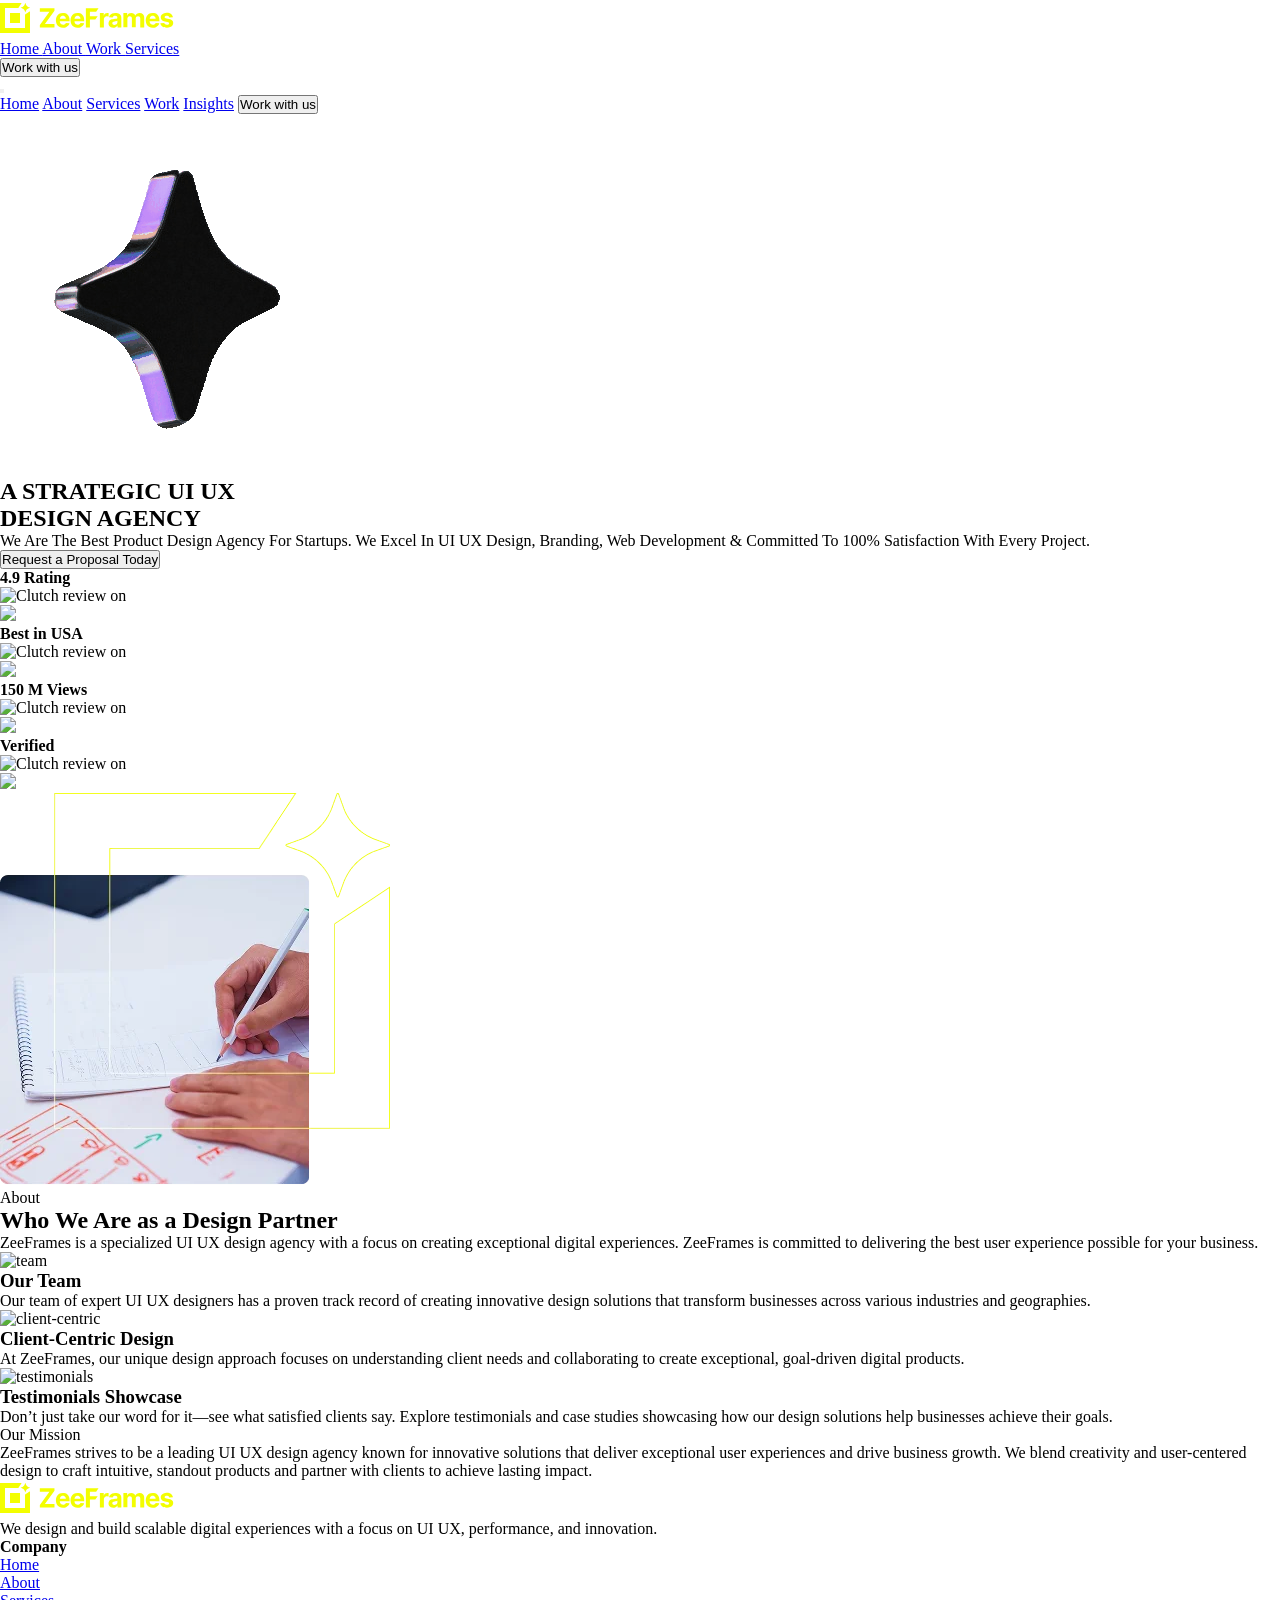
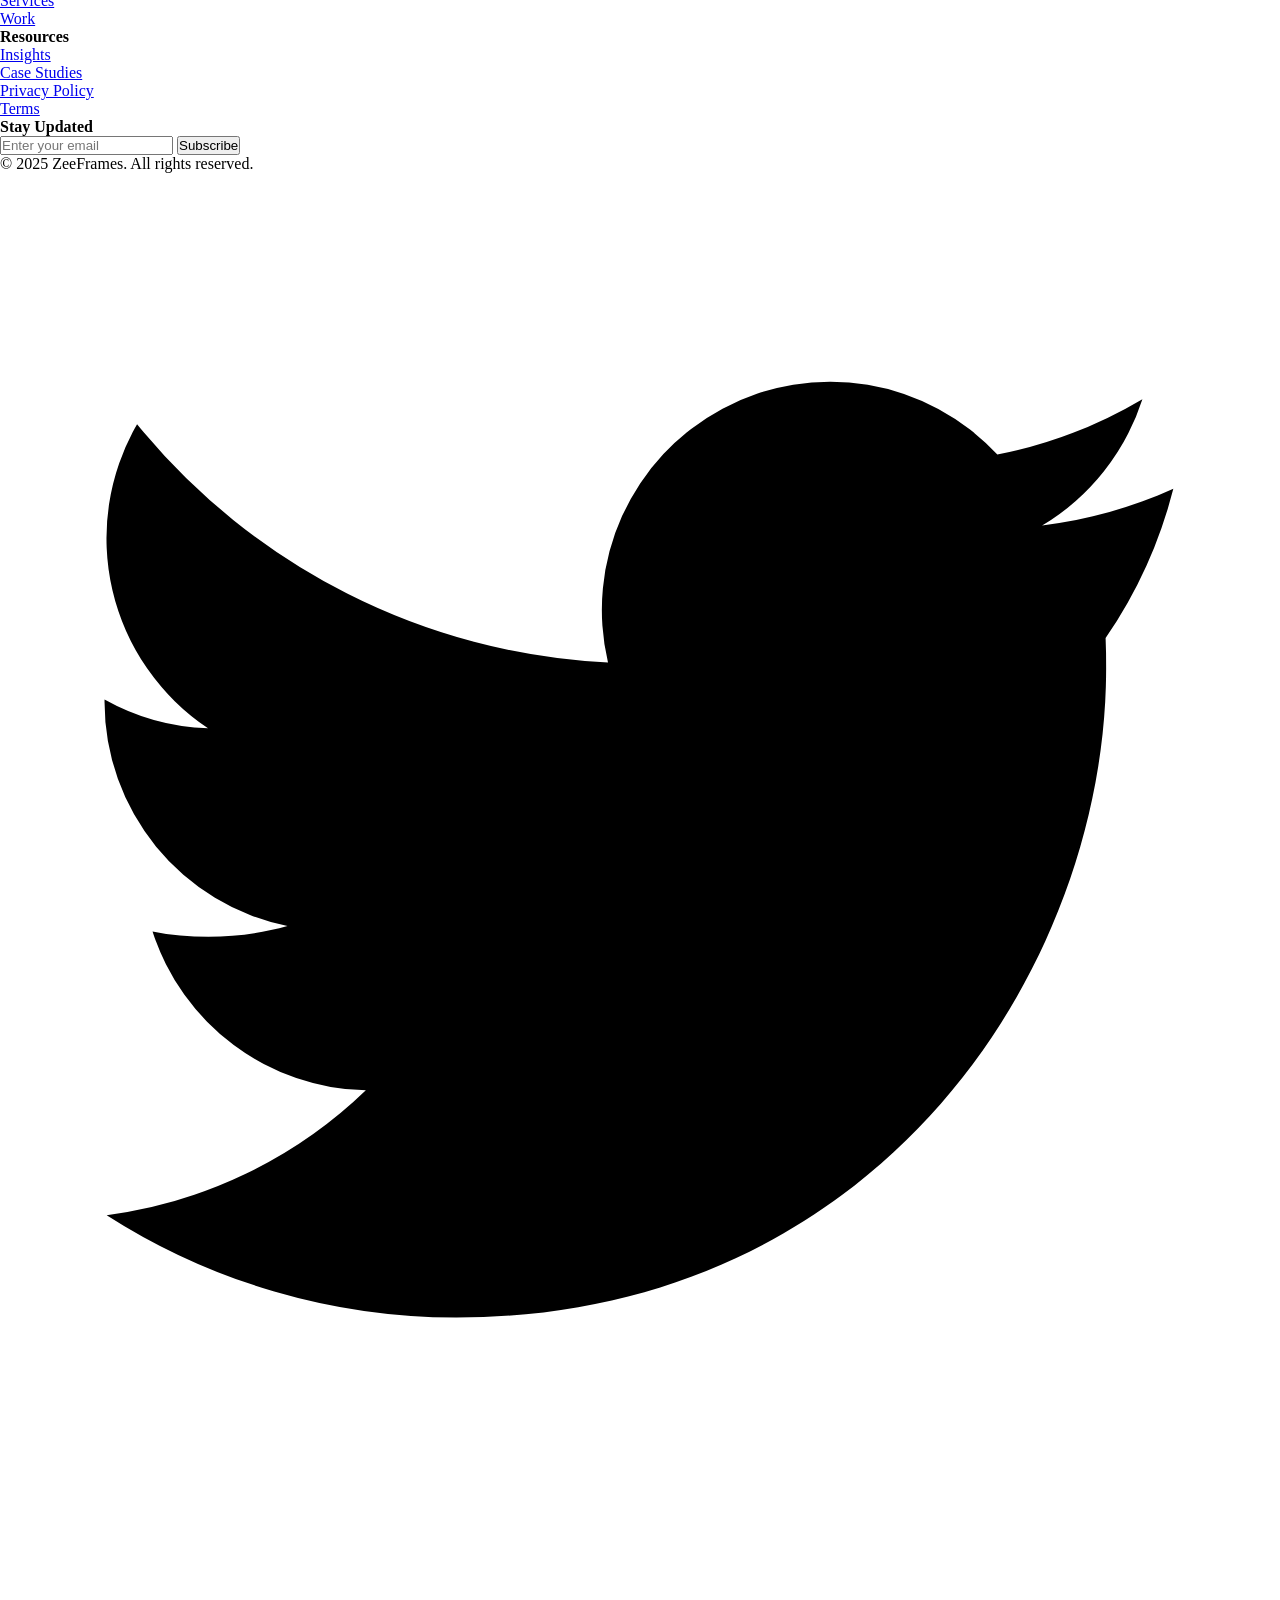
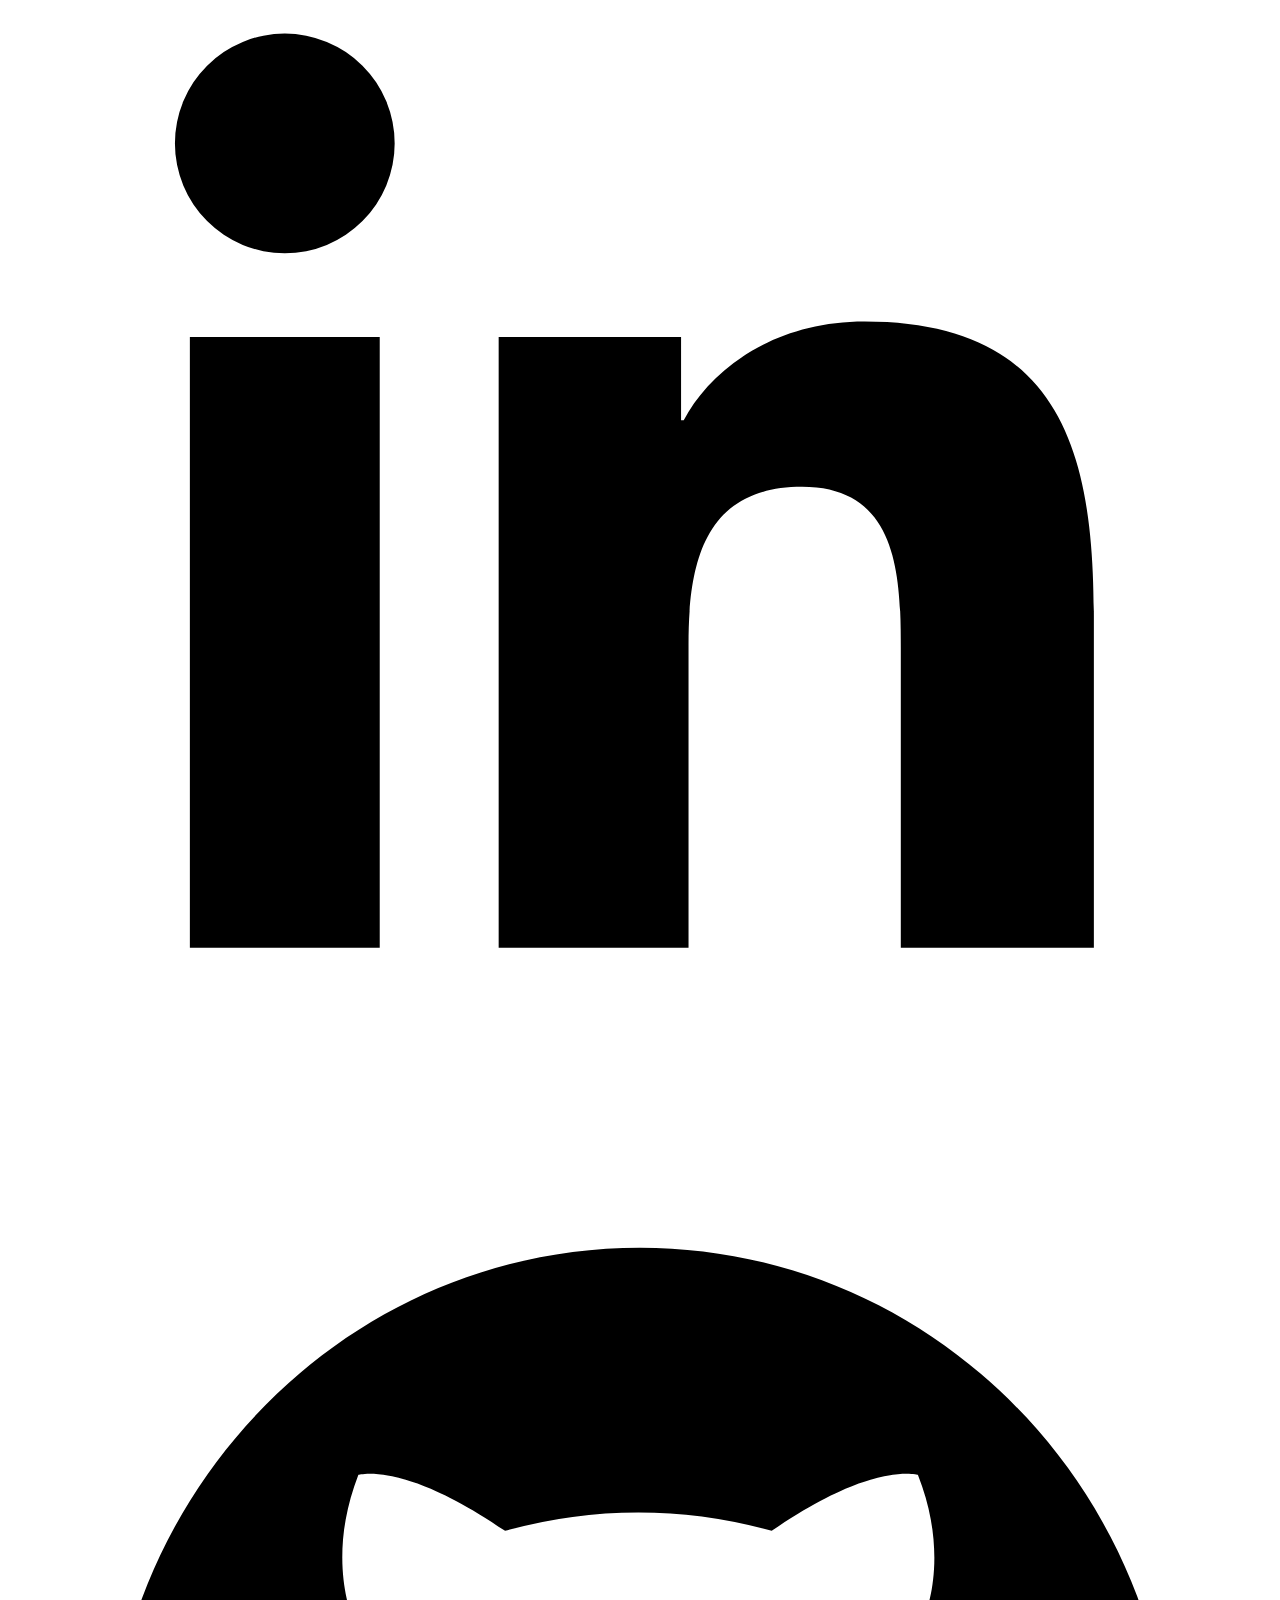
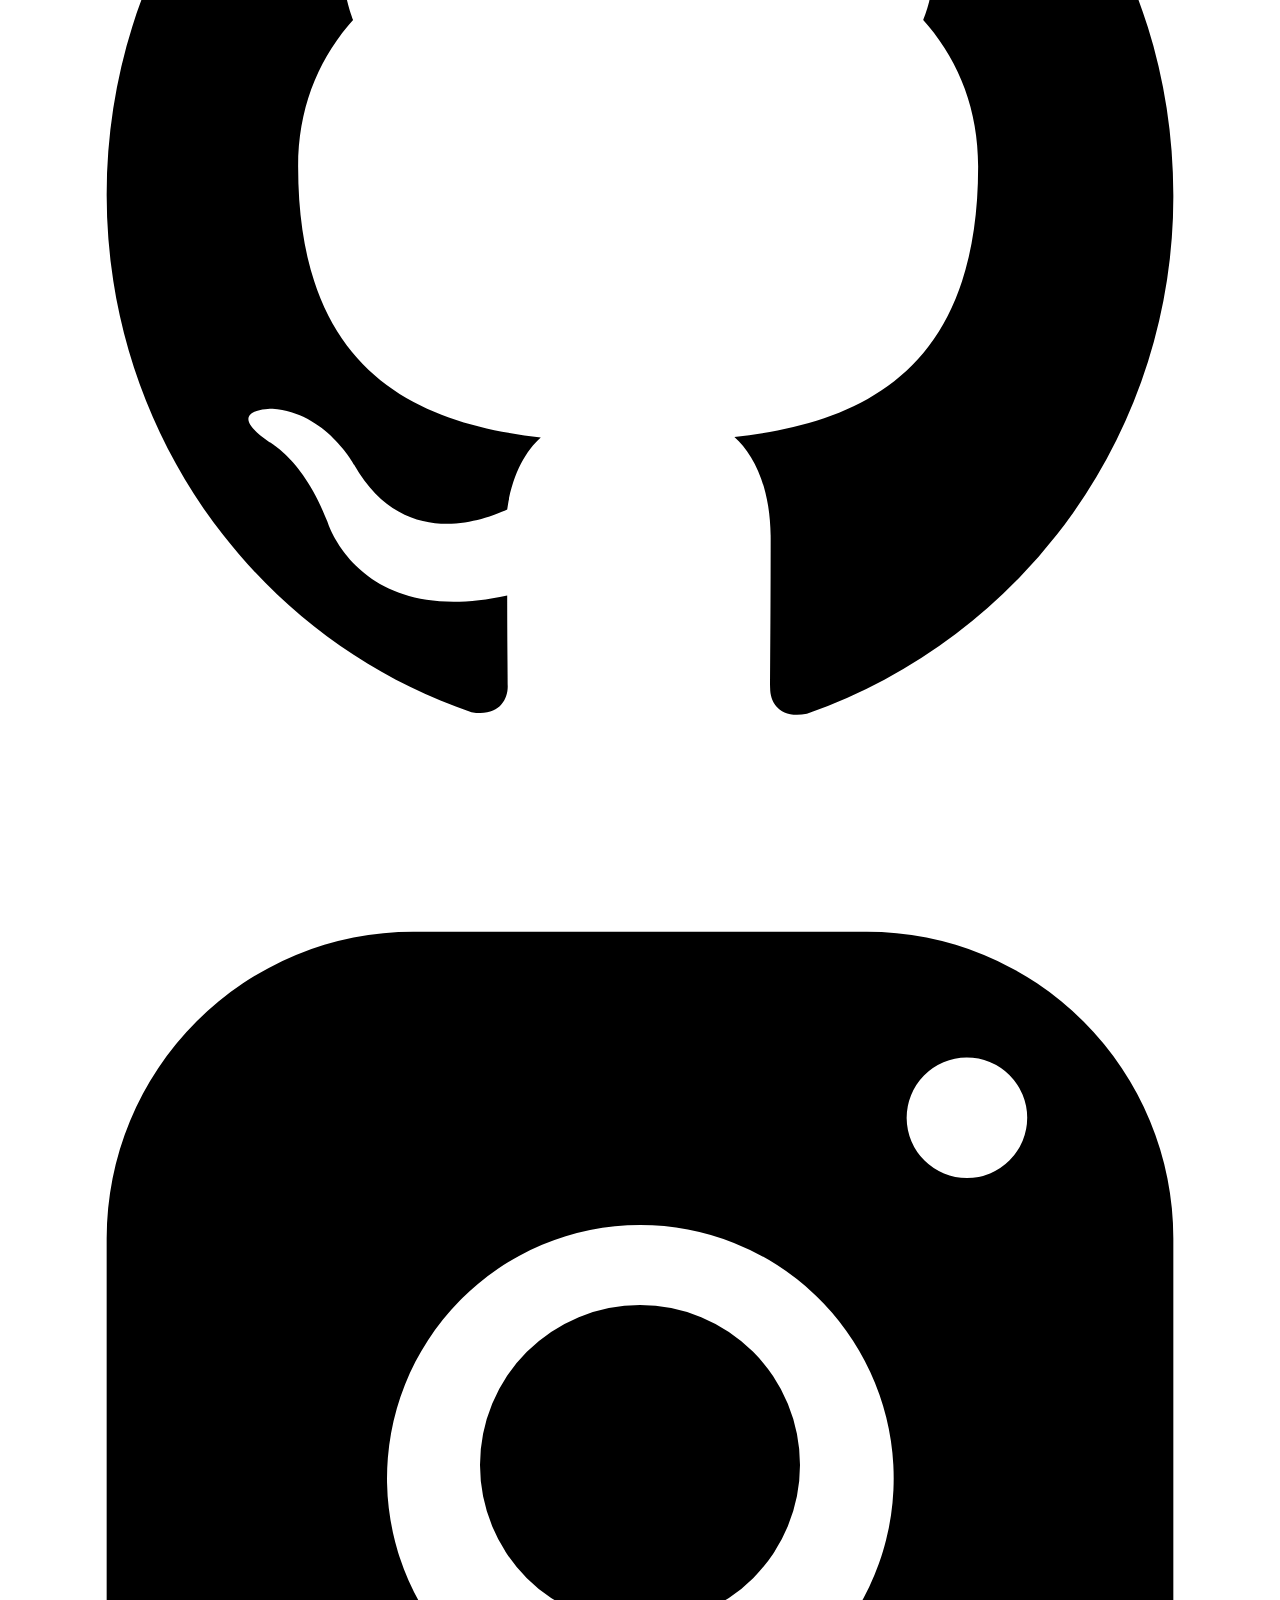
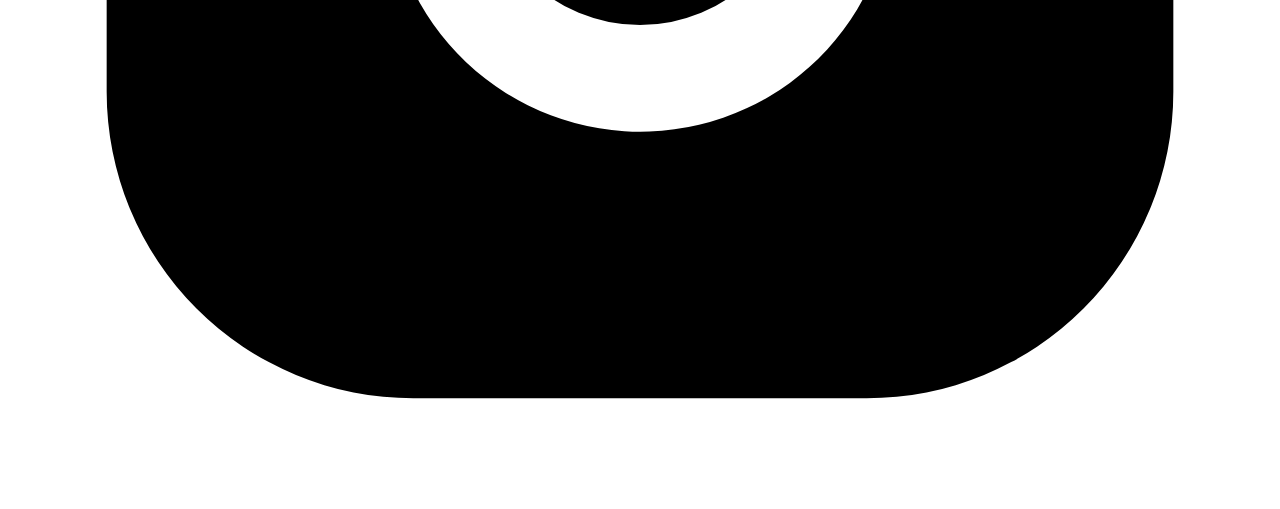
==== about.html @ 462d5f77 "Added website files" ====
<!DOCTYPE html>
<html lang="en">

<head>
    <meta charset="UTF-8">
    <meta name="viewport" content="width=device-width, initial-scale=1.0">
    <title>ZeeFrames - UI UX Design Agency</title>

    <link rel="stylesheet" href="https://cdn.jsdelivr.net/npm/swiper@11/swiper-bundle.min.css" />
    <link rel="stylesheet" href="style.css">

    <script src="https://cdn.tailwindcss.com"></script>

</head>

<body class="bg-black">

    <header class="bg-black/80 backdrop-blur-md text-white fixed top-0 w-full z-50">
        <nav class="max-w-7xl mx-auto flex items-center justify-between px-6 py-4">

            <div>
                <img src="images/logo.svg" alt="logo">
            </div>

            <div class="hidden lg:flex items-center gap-10 text-gray-300">
                <a href="index.html" class="relative group hover:text-[#F3FE00] transition">
                    Home
                    <span
                        class="absolute left-0 -bottom-1 w-0 h-[2px] bg-[#F3FE00] transition-all duration-300 group-hover:w-full"></span>
                </a>

                <a href="about.html" class="relative group hover:text-[#F3FE00] transition">
                    About
                    <span
                        class="absolute left-0 -bottom-1 w-0 h-[2px] bg-[#F3FE00] transition-all duration-300 group-hover:w-full"></span>
                </a>

                <a href="work.html" class="relative group hover:text-[#F3FE00] transition">
                    Work
                    <span
                        class="absolute left-0 -bottom-1 w-0 h-[2px] bg-[#F3FE00] transition-all duration-300 group-hover:w-full"></span>
                </a>

                <a href="service.html" class="relative group hover:text-[#F3FE00] transition">
                    Services
                    <span
                        class="absolute left-0 -bottom-1 w-0 h-[2px] bg-[#F3FE00] transition-all duration-300 group-hover:w-full"></span>
                </a>

            </div>

            <div class="hidden lg:block">
                <button
                    class="text-black px-6 py-2 rounded-full font-semibold bg-[#F3FE00] hover:scale-105 hover:shadow-[0_0_20px_#F3FE00] transition-all duration-300">
                    Work with us
                </button>
            </div>

            <button id="menuBtn" class="lg:hidden flex flex-col gap-1">
                <span class="bar w-6 h-[2px] bg-[#F3FE00] transition-all"></span>
                <span class="bar w-6 h-[2px] bg-[#F3FE00] transition-all"></span>
                <span class="bar w-6 h-[2px] bg-[#F3FE00] transition-all"></span>
            </button>
        </nav>

        <div id="mobileMenu"
            class="lg:hidden overflow-hidden max-h-0 opacity-0 transition-all duration-500 ease-in-out px-6 bg-black text-gray-300">
            <div class="py-6 space-y-4">
                <a href="#" class="block text-[#F3FE00]">Home</a>
                <a href="#" class="block hover:text-[#F3FE00]">About</a>
                <a href="#" class="block hover:text-[#F3FE00]">Services</a>
                <a href="#" class="block hover:text-[#F3FE00]">Work</a>
                <a href="#" class="block hover:text-[#F3FE00]">Insights</a>

                <button
                    class="w-full mt-4 bg-[#F3FE00] text-black py-2 rounded-full font-semibold hover:shadow-[0_0_20px_#F3FE00] transition">
                    Work with us
                </button>
            </div>
        </div>
    </header>
    <main>
        <section class="text-white px-6 relative overflow-hidden flex items-center">

            <div class="max-w-6xl mx-auto text-center relative pt-20">

                <img src="images/star.gif" alt="star"
                    class="absolute md:-left-10 top-1/2 -translate-y-1/2 w-20 md:w-24">

                <h1 class="text-4xl sm:text-5xl md:text-6xl lg:text-7xl font-extrabold leading-tight tracking-tight">
                    A STRATEGIC UI UX <br class="hidden lg:block" /> DESIGN AGENCY
                </h1>

                <p class="text-gray-400 mt-6 text-base sm:text-lg md:text-xl max-w-3xl mx-auto leading-relaxed">
                    We Are The Best Product Design Agency For Startups. We Excel In UI UX Design,
                    Branding, Web Development & Committed To 100% Satisfaction With Every Project.
                </p>

                <div class="mt-10">
                    <button
                        class="px-8 py-4 border border-gray-500 rounded-full text-white font-semibold hover:border-[#F3FE00] hover:text-[#F3FE00] transition duration-300">
                        Request a Proposal Today
                    </button>
                </div>
                <div class="grid grid-cols-1 sm:grid-cols-2 lg:grid-cols-4 gap-6 px-4 pt-10">

                    <div class="p-6 rounded-2xl border border-gray-700 text-center">
                        <h4 class="text-lg sm:text-xl text-white mb-6">
                            4.9 Rating
                        </h4>
                        <div class="flex items-center justify-between border border-gray-500 rounded-full p-2">
                            <div class="flex items-center gap-1">
                                <img src="https://zeeframes.com/frontend-assets/images/svgs/clutch.svg" alt="Clutch"
                                    class="w-14 bg-white p-2 rounded-full ">
                                <span class="text-gray-300 text-sm whitespace-nowrap">
                                    review on
                                </span>
                            </div>
                            <div class="border border-gray-500 rounded-full py-2 px-4">
                                <img src="https://zeeframes.com/frontend-assets/images/svgs/navigation-arrow.svg"
                                    class="">
                            </div>
                        </div>
                    </div>

                    <div class="p-6 rounded-2xl border border-gray-700 text-center">
                        <h4 class="text-lg sm:text-xl text-white mb-6">
                            Best in USA
                        </h4>
                        <div class="flex items-center justify-between border border-gray-500 rounded-full p-2">
                            <div class="flex items-center gap-1">
                                <img src="https://zeeframes.com/frontend-assets/images/svgs/clutch.svg" alt="Clutch"
                                    class="w-14 bg-white p-2 rounded-full ">
                                <span class="text-gray-300 text-sm whitespace-nowrap">
                                    review on
                                </span>
                            </div>
                            <div class="border border-gray-500 rounded-full py-2 px-4">
                                <img src="https://zeeframes.com/frontend-assets/images/svgs/navigation-arrow.svg"
                                    class="">
                            </div>
                        </div>
                    </div>

                    <div class="p-6 rounded-2xl border border-gray-700 text-center">
                        <h4 class="text-lg sm:text-xl text-white mb-6">
                            150 M Views
                        </h4>
                        <div class="flex items-center justify-between border border-gray-500 rounded-full p-2">
                            <div class="flex items-center gap-1">
                                <img src="https://zeeframes.com/frontend-assets/images/svgs/dribbble.svg" alt="Clutch"
                                    class="w-14 bg-white p-2 rounded-full ">
                                <span class="text-gray-300 text-sm whitespace-nowrap">
                                    review on
                                </span>
                            </div>
                            <div class="border border-gray-500 rounded-full py-2 px-4">
                                <img src="https://zeeframes.com/frontend-assets/images/svgs/navigation-arrow.svg"
                                    class="">
                            </div>
                        </div>
                    </div>

                    <div class="p-6 rounded-2xl border border-gray-700 text-center">
                        <h4 class="text-lg sm:text-xl text-white mb-6">
                            Verified
                        </h4>
                        <div class="flex items-center justify-between border border-gray-500 rounded-full p-2">
                            <div class="flex items-center gap-1">
                                <img src="https://zeeframes.com/frontend-assets/images/svgs/webflow.svg" alt="Clutch"
                                    class="w-14 bg-white p-2 rounded-full ">
                                <span class="text-gray-300 text-sm whitespace-nowrap">
                                    review on
                                </span>
                            </div>
                            <div class="border border-gray-500 rounded-full py-2 px-4">
                                <img src="https://zeeframes.com/frontend-assets/images/svgs/navigation-arrow.svg"
                                    class="">
                            </div>
                        </div>
                    </div>

                </div>

            </div>

        </section>
        <section class="about py-10 lg:py-20 px-6">
            <div class="flex flex-col lg:flex-row reletive">

                <div class="w-full lg:w-[40%] p-0 lg:p-6 mb-10 lg:mb-0">
                    <img src="images/about.webp" alt="about" class="w-full h-auto rounded-lg sticky top-0">
                </div>

                <div class="w-full lg:w-[60%] p-0 lg:p-6">
                    <div>
                        <span class="text-lg mb-4 text-[#F3FE00]">About</span>
                        <h2 class="text-4xl lg:xl text-white font-bold py-4">
                            Who We Are as a Design Partner
                        </h2>
                        <p class="text-gray-300 leading-relaxed">
                            ZeeFrames is a specialized UI UX design agency with a focus on creating exceptional digital
                            experiences. ZeeFrames is committed to delivering the best user experience possible for your
                            business.
                        </p>
                    </div>
                    <div class="max-w-6xl mx-auto space-y-8 text-white mt-10">

                        <div class="grid grid-cols-1 md:grid-cols-2 gap-8">

                            <div
                                class="border border-gray-800 rounded-2xl p-6 hover:border-[#F3FE00] transition duration-300">
                                <div class="mb-6">
                                    <img src="https://zeeframes.com/frontend-assets/images/svgs/team.svg" alt="team"
                                        class="w-8">
                                </div>
                                <h3 class="text-xl font-semibold mb-4">Our Team</h3>
                                <p class="text-gray-400 text-sm leading-relaxed">
                                    Our team of expert UI UX designers has a proven track record of creating
                                    innovative design solutions that transform businesses across various
                                    industries and geographies.
                                </p>
                            </div>

                            <div
                                class="border border-gray-800 rounded-2xl p-6 hover:border-[#F3FE00] transition duration-300">
                                <div class="mb-6">
                                    <img src="https://zeeframes.com/frontend-assets/images/svgs/client-centeric.svg"
                                        alt="client-centric" class="w-8">
                                </div>
                                <h3 class="text-xl font-semibold mb-4">Client-Centric Design</h3>
                                <p class="text-gray-400 text-sm leading-relaxed">
                                    At ZeeFrames, our unique design approach focuses on understanding client
                                    needs and collaborating to create exceptional, goal-driven digital products.
                                </p>
                            </div>

                        </div>

                        <div
                            class="border border-gray-800 rounded-2xl p-6 hover:border-[#F3FE00] transition duration-300">
                            <div class="mb-6">
                                <img src="https://zeeframes.com/frontend-assets/images/svgs/testimonial.svg"
                                    alt="testimonials" class="w-8">
                            </div>
                            <h3 class="text-xl font-semibold mb-4">Testimonials Showcase</h3>
                            <p class="text-gray-400 text-sm leading-relaxed max-w-3xl">
                                Don’t just take our word for it—see what satisfied clients say. Explore
                                testimonials and case studies showcasing how our design solutions help
                                businesses achieve their goals.
                            </p>
                        </div>

                    </div>
                </div>

            </div>
        </section>
        <section class="mission py-10 lg:py-20 px-6">
            <div class="">
                <span class="text-lg text-[#F3FE00] py-4">
                    Our Mission
                </span>
                <p class="max-w-5xl  text-gray-300 leading-relaxed  md:text-2xl lg:text-4xl font-normal py-4">
                    ZeeFrames strives to be a leading UI UX design agency known for innovative solutions that deliver
                    exceptional user experiences and drive business growth. We blend creativity and user-centered design
                    to craft intuitive, standout products and partner with clients to achieve lasting impact.
                </p>
            </div>

        </section>

    </main>
    <footer class="bg-black text-white pt-10 lg:pt-20 pb-10 px-6 border-t border-gray-800">

        <div class="max-w-7xl mx-auto grid grid-cols-1 md:grid-cols-2 lg:grid-cols-4 gap-12">

            <div>
                <img src="images/logo.svg" alt="ZeeFrames logo" class="mb-6 w-36" loading="lazy">
                <p class="text-gray-400 leading-relaxed">
                    We design and build scalable digital experiences with a focus on UI UX, performance, and innovation.
                </p>
            </div>

            <div>
                <h4 class="text-lg font-semibold mb-6">Company</h4>
                <ul class="space-y-3 text-gray-400">
                    <li><a href="index.html" class="hover:text-[#F3FE00] transition">Home</a></li>
                    <li><a href="about.html" class="hover:text-[#F3FE00] transition">About</a></li>
                    <li><a href="service.html" class="hover:text-[#F3FE00] transition">Services</a></li>
                    <li><a href="work.html" class="hover:text-[#F3FE00] transition">Work</a></li>
                </ul>
            </div>

            <div>
                <h4 class="text-lg font-semibold mb-6">Resources</h4>
                <ul class="space-y-3 text-gray-400">
                    <li><a href="#" class="hover:text-[#F3FE00] transition">Insights</a></li>
                    <li><a href="#" class="hover:text-[#F3FE00] transition">Case Studies</a></li>
                    <li><a href="#" class="hover:text-[#F3FE00] transition">Privacy Policy</a></li>
                    <li><a href="#" class="hover:text-[#F3FE00] transition">Terms</a></li>
                </ul>
            </div>

            <div>
                <h4 class="text-lg font-semibold mb-6">Stay Updated</h4>

                <form class="flex flex-col gap-4">
                    <input type="email" placeholder="Enter your email"
                        class="bg-[#0B0B0B] border border-gray-700 px-4 py-3 rounded-lg focus:outline-none focus:border-[#F3FE00] focus:shadow-[0_0_10px_#F3FE00]">

                    <button
                        class="bg-[#F3FE00] text-black font-semibold py-3 rounded-full hover:scale-105 hover:shadow-[0_0_20px_#F3FE00] transition">
                        Subscribe
                    </button>
                </form>
            </div>

        </div>

        <div
            class="max-w-7xl mx-auto mt-16 pt-8 border-t border-gray-800 flex flex-col md:flex-row items-center justify-between gap-6">

            <p class="text-gray-500 text-sm text-center md:text-left">
                © 2025 ZeeFrames. All rights reserved.
            </p>

            <div class="flex items-center gap-6 text-gray-400">

                <a href="#" class="hover:text-[#F3FE00] transition">
                    <svg xmlns="http://www.w3.org/2000/svg" class="w-6 h-6 fill-current" viewBox="0 0 24 24">
                        <path
                            d="M22 5.92c-.77.35-1.6.58-2.46.69a4.3 4.3 0 0 0 1.88-2.37 8.59 8.59 0 0 1-2.72 1.04 4.28 4.28 0 0 0-7.3 3.9 12.15 12.15 0 0 1-8.83-4.47 4.28 4.28 0 0 0 1.33 5.7 4.25 4.25 0 0 1-1.94-.54v.05a4.29 4.29 0 0 0 3.43 4.2c-.47.13-.97.2-1.48.2-.36 0-.71-.03-1.05-.1a4.29 4.29 0 0 0 4 2.98A8.6 8.6 0 0 1 2 19.54a12.13 12.13 0 0 0 6.56 1.92c7.87 0 12.18-6.52 12.18-12.17 0-.19 0-.38-.01-.57A8.72 8.72 0 0 0 22 5.92z" />
                    </svg>
                </a>

                <a href="#" class="hover:text-[#F3FE00] transition">
                    <svg xmlns="http://www.w3.org/2000/svg" class="w-6 h-6 fill-current" viewBox="0 0 24 24">
                        <path
                            d="M20.45 20.45h-3.56v-5.6c0-1.33-.03-3.04-1.85-3.04-1.85 0-2.13 1.45-2.13 2.95v5.69H9.35V9h3.42v1.56h.05c.48-.91 1.65-1.85 3.39-1.85 3.63 0 4.3 2.39 4.3 5.49v6.25zM5.34 7.43a2.06 2.06 0 1 1 0-4.12 2.06 2.06 0 0 1 0 4.12zM7.12 20.45H3.56V9h3.56v11.45z" />
                    </svg>
                </a>

                <a href="#" class="hover:text-[#F3FE00] transition">
                    <svg xmlns="http://www.w3.org/2000/svg" class="w-6 h-6 fill-current" viewBox="0 0 24 24">
                        <path
                            d="M12 2C6.48 2 2 6.58 2 12.26c0 4.52 2.87 8.35 6.84 9.7.5.09.68-.22.68-.48 0-.24-.01-.87-.01-1.71-2.78.62-3.37-1.38-3.37-1.38-.45-1.18-1.1-1.5-1.1-1.5-.9-.63.07-.62.07-.62 1 .07 1.53 1.05 1.53 1.05.88 1.55 2.31 1.1 2.87.84.09-.66.35-1.1.63-1.35-2.22-.26-4.55-1.14-4.55-5.08 0-1.12.39-2.03 1.03-2.75-.1-.26-.45-1.3.1-2.72 0 0 .84-.27 2.75 1.05a9.2 9.2 0 0 1 5 0c1.9-1.32 2.74-1.05 2.74-1.05.56 1.42.21 2.46.1 2.72.64.72 1.03 1.63 1.03 2.75 0 3.95-2.34 4.82-4.57 5.07.36.32.68.94.68 1.9 0 1.37-.01 2.47-.01 2.81 0 .27.18.58.69.48A10.27 10.27 0 0 0 22 12.26C22 6.58 17.52 2 12 2z" />
                    </svg>
                </a>

                <a href="#" class="hover:text-[#F3FE00] transition">
                    <svg xmlns="http://www.w3.org/2000/svg" class="w-6 h-6 fill-current" viewBox="0 0 24 24">
                        <path
                            d="M7.75 2h8.5A5.75 5.75 0 0 1 22 7.75v8.5A5.75 5.75 0 0 1 16.25 22h-8.5A5.75 5.75 0 0 1 2 16.25v-8.5A5.75 5.75 0 0 1 7.75 2zm4.25 5.5A4.75 4.75 0 1 0 16.75 12 4.75 4.75 0 0 0 12 7.5zm6.13-.88a1.13 1.13 0 1 0-1.13-1.12 1.13 1.13 0 0 0 1.13 1.12zM12 9a3 3 0 1 1-3 3 3 3 0 0 1 3-3z" />
                    </svg>
                </a>

            </div>

        </div>

    </footer>
    <script src="script.js"></script>
    <script src="https://cdn.jsdelivr.net/npm/swiper@11/swiper-bundle.min.js"></script>

</body>

</html>
---- style.css ----
* {
  margin: 0;
  padding: 0;
  box-sizing: border-box;
}

.hero-section {
  background: url("https://zeeframes.com/frontend-assets/images/home-hero-bg.webp");
  background-size: cover;
  background-position: center;
  
}
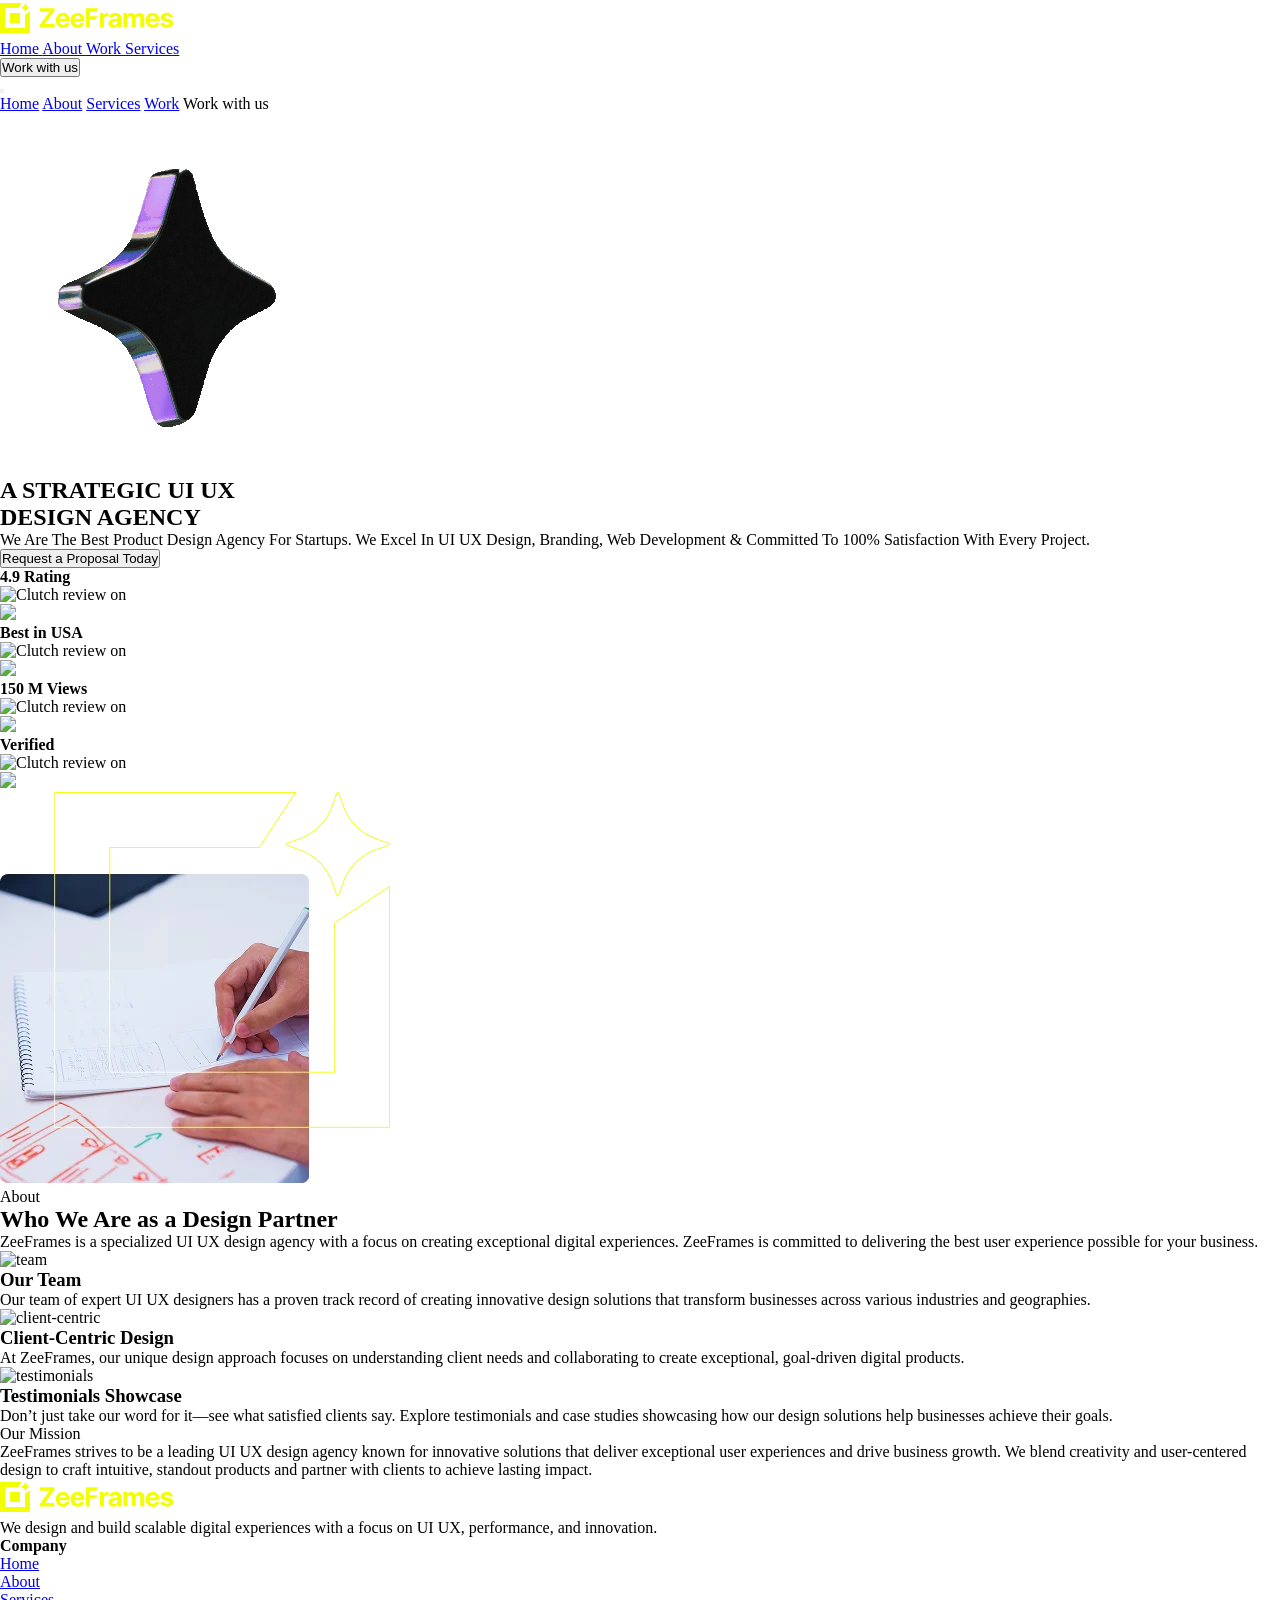
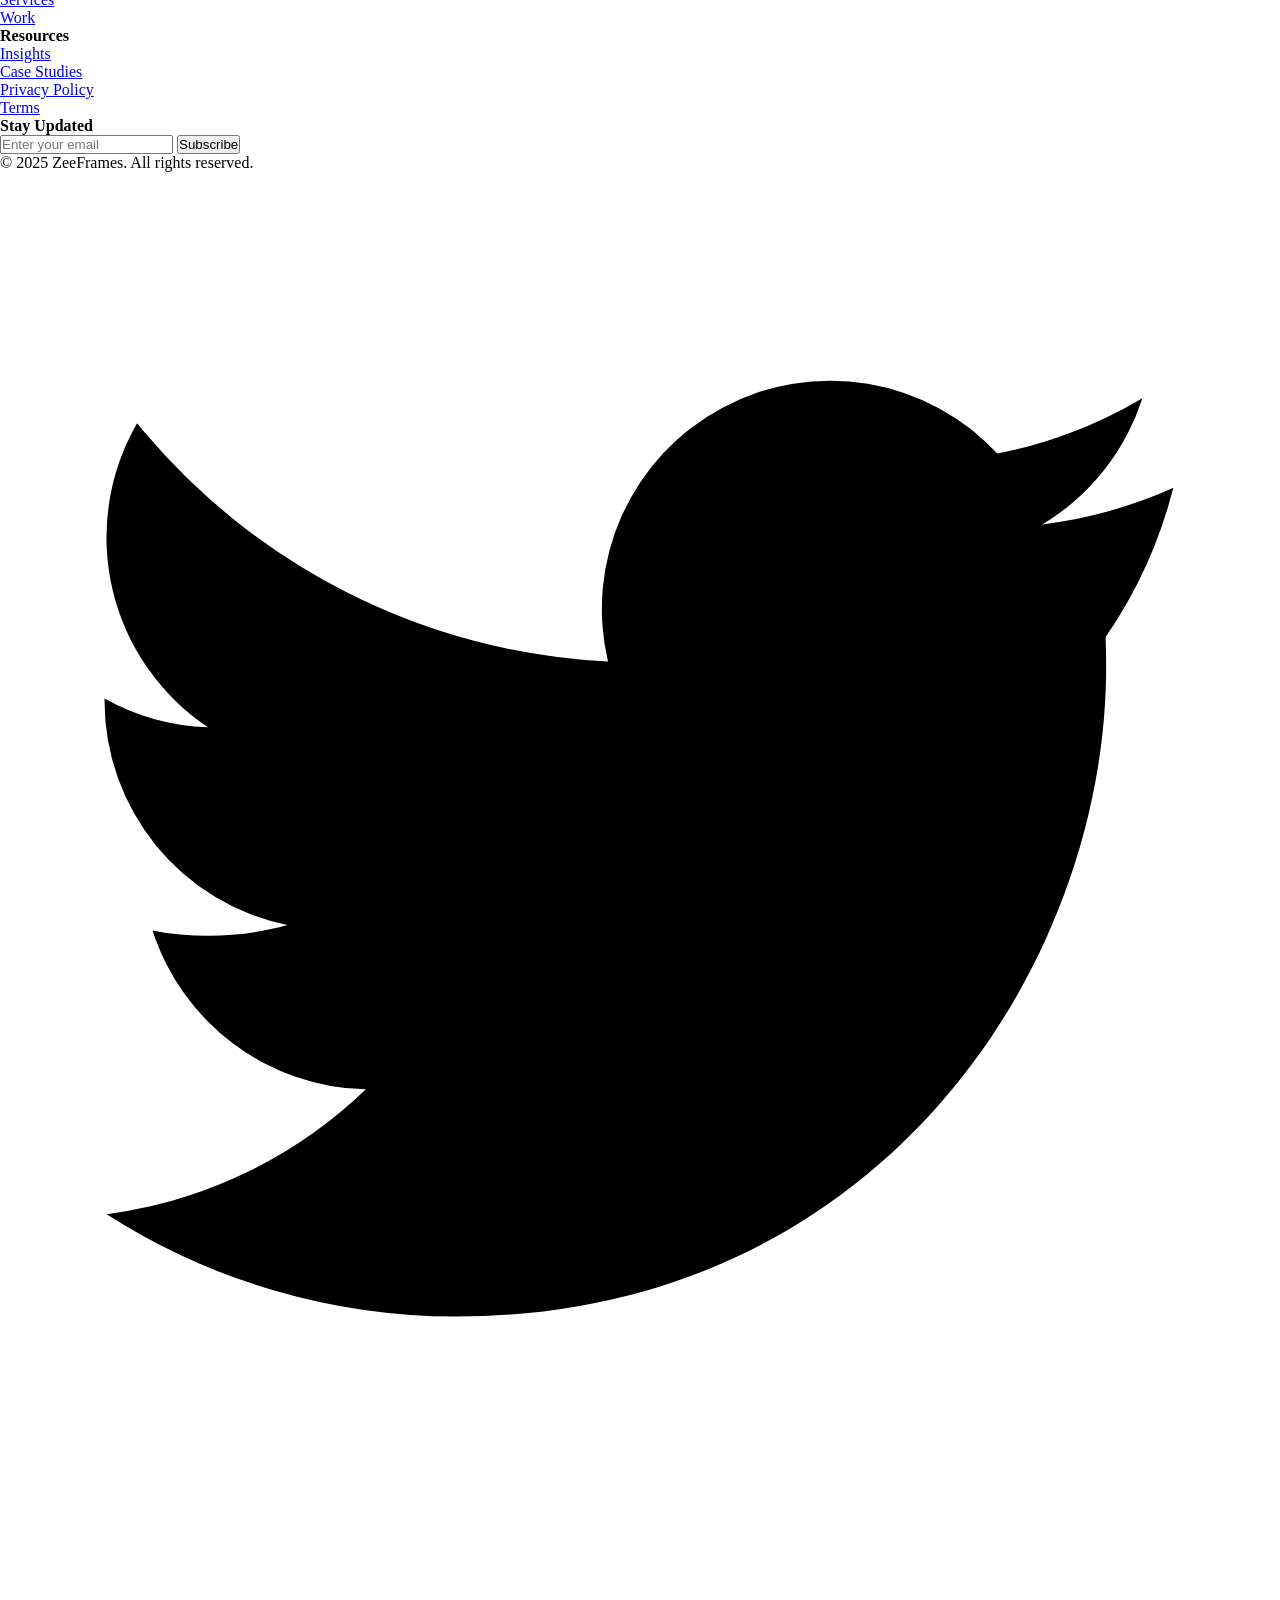
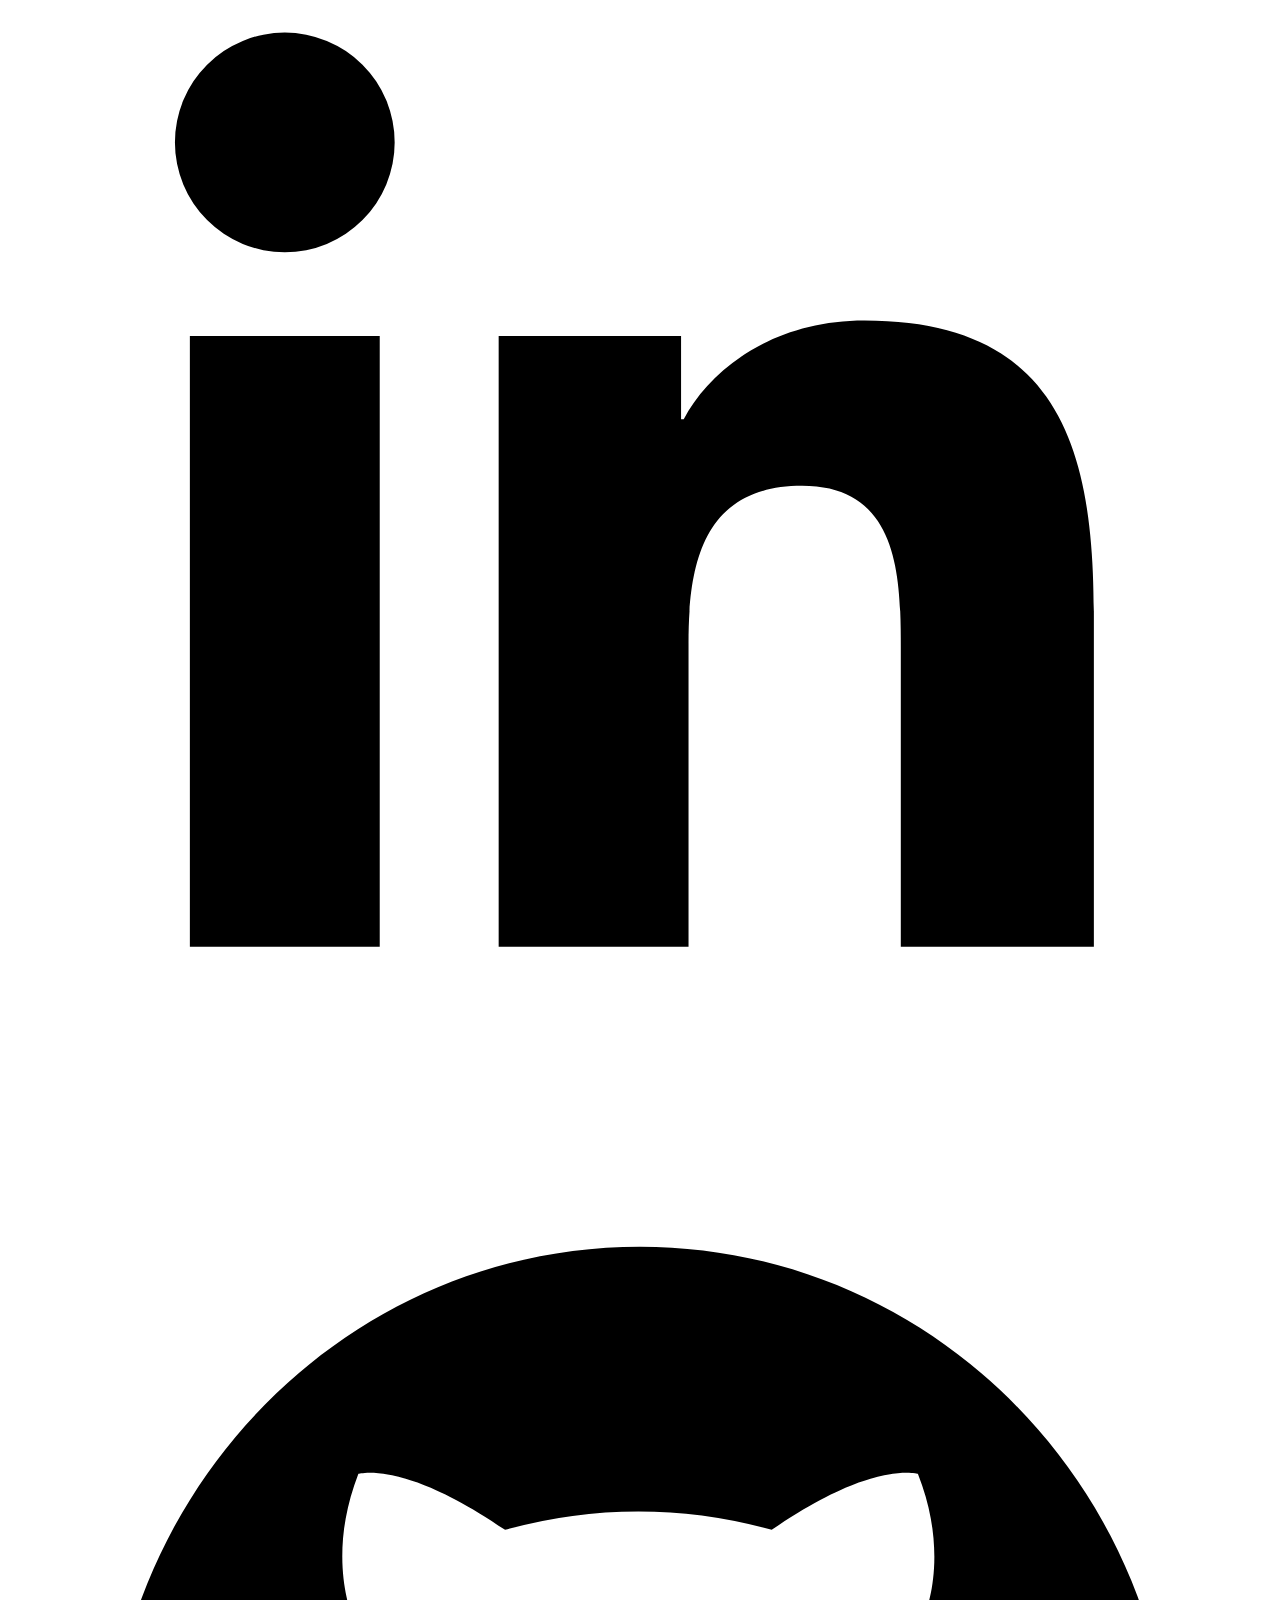
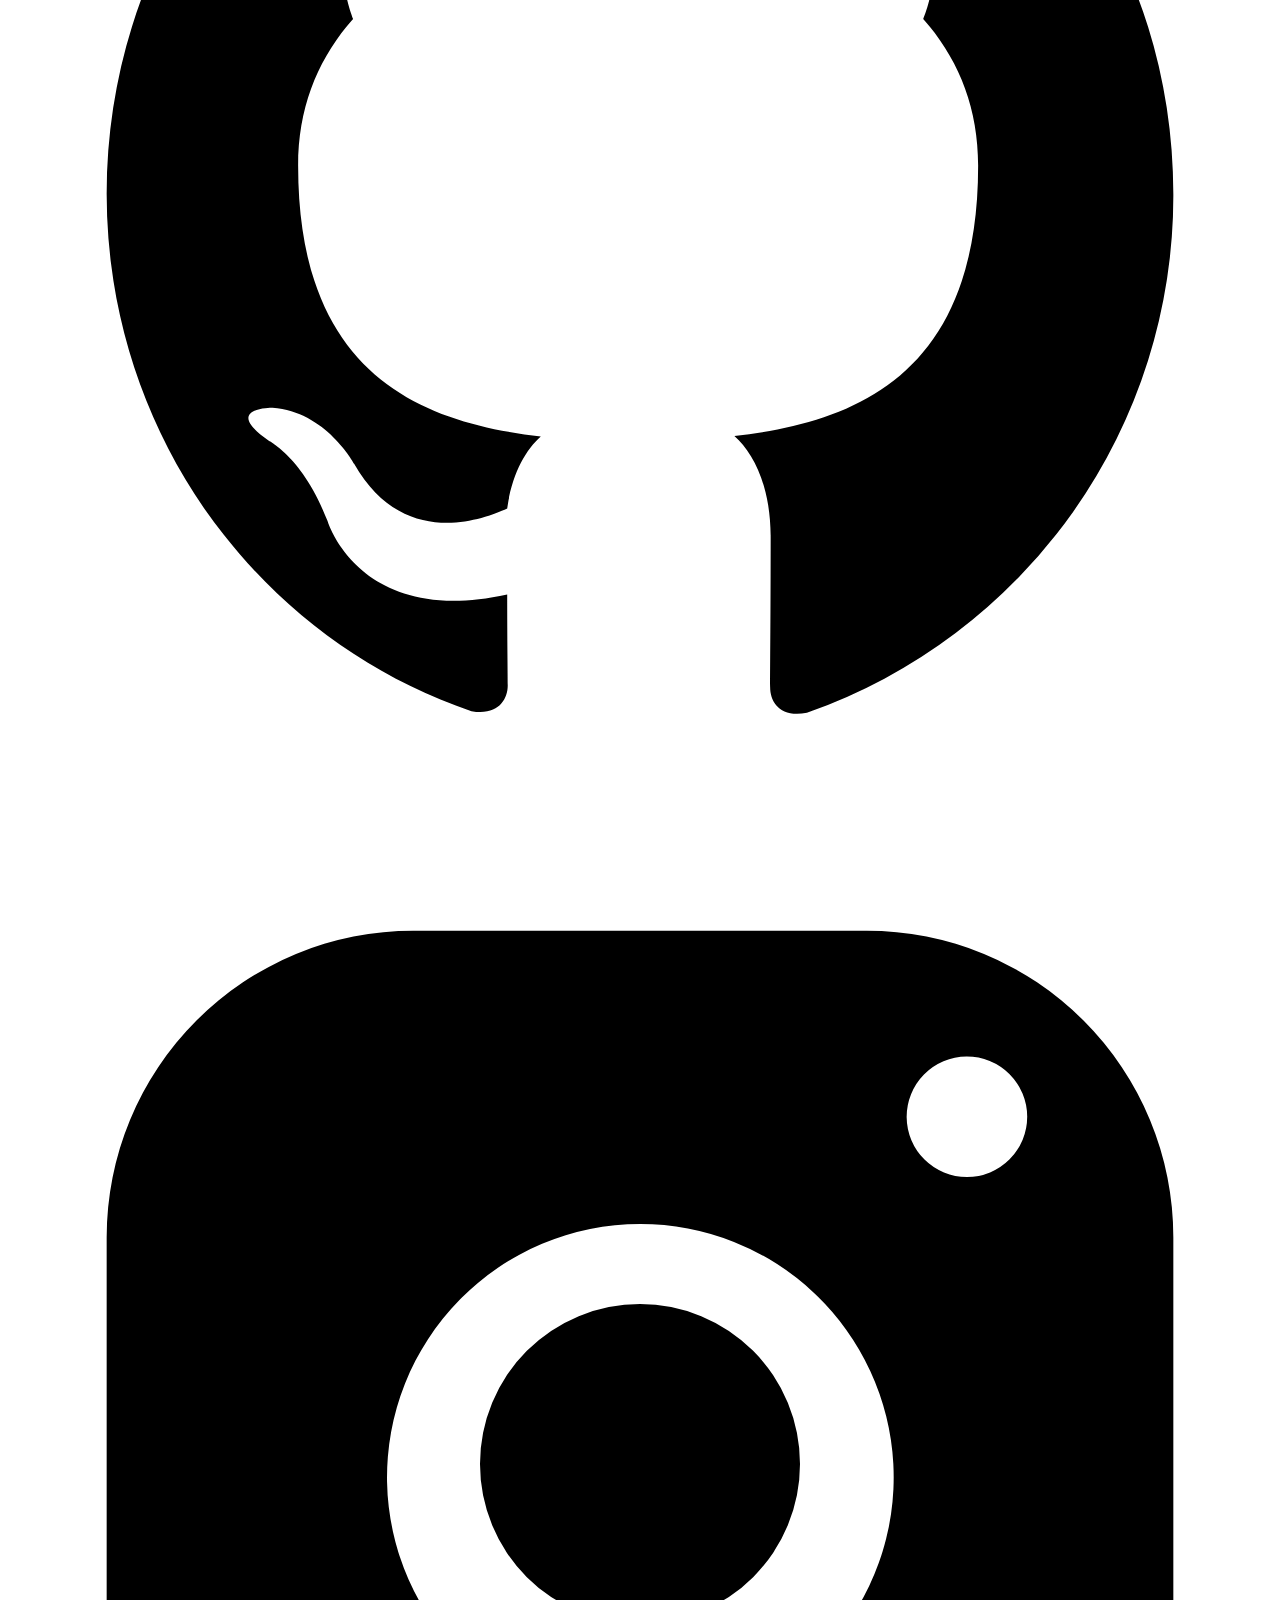
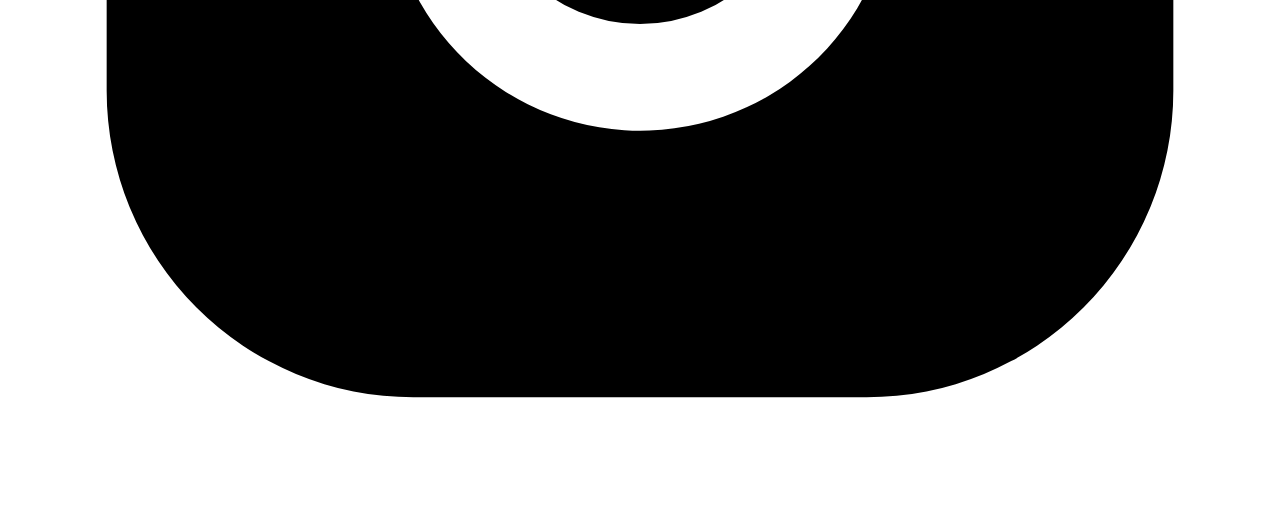
==== commit 9d3259de: "Updated website" ====
--- a/about.html
+++ b/about.html
@@ -66,11 +66,10 @@
         <div id="mobileMenu"
             class="lg:hidden overflow-hidden max-h-0 opacity-0 transition-all duration-500 ease-in-out px-6 bg-black text-gray-300">
             <div class="py-6 space-y-4">
-                <a href="#" class="block text-[#F3FE00]">Home</a>
-                <a href="#" class="block hover:text-[#F3FE00]">About</a>
-                <a href="#" class="block hover:text-[#F3FE00]">Services</a>
-                <a href="#" class="block hover:text-[#F3FE00]">Work</a>
-                <a href="#" class="block hover:text-[#F3FE00]">Insights</a>
+                <a href="index.html" class="block text-[#F3FE00]">Home</a>
+                <a href="about.html" class="block hover:text-[#F3FE00]">About</a>
+                <a href="service.html" class="block hover:text-[#F3FE00]">Services</a>
+                <a href="work.html" class="block hover:text-[#F3FE00]">Work</a
 
                 <button
                     class="w-full mt-4 bg-[#F3FE00] text-black py-2 rounded-full font-semibold hover:shadow-[0_0_20px_#F3FE00] transition">
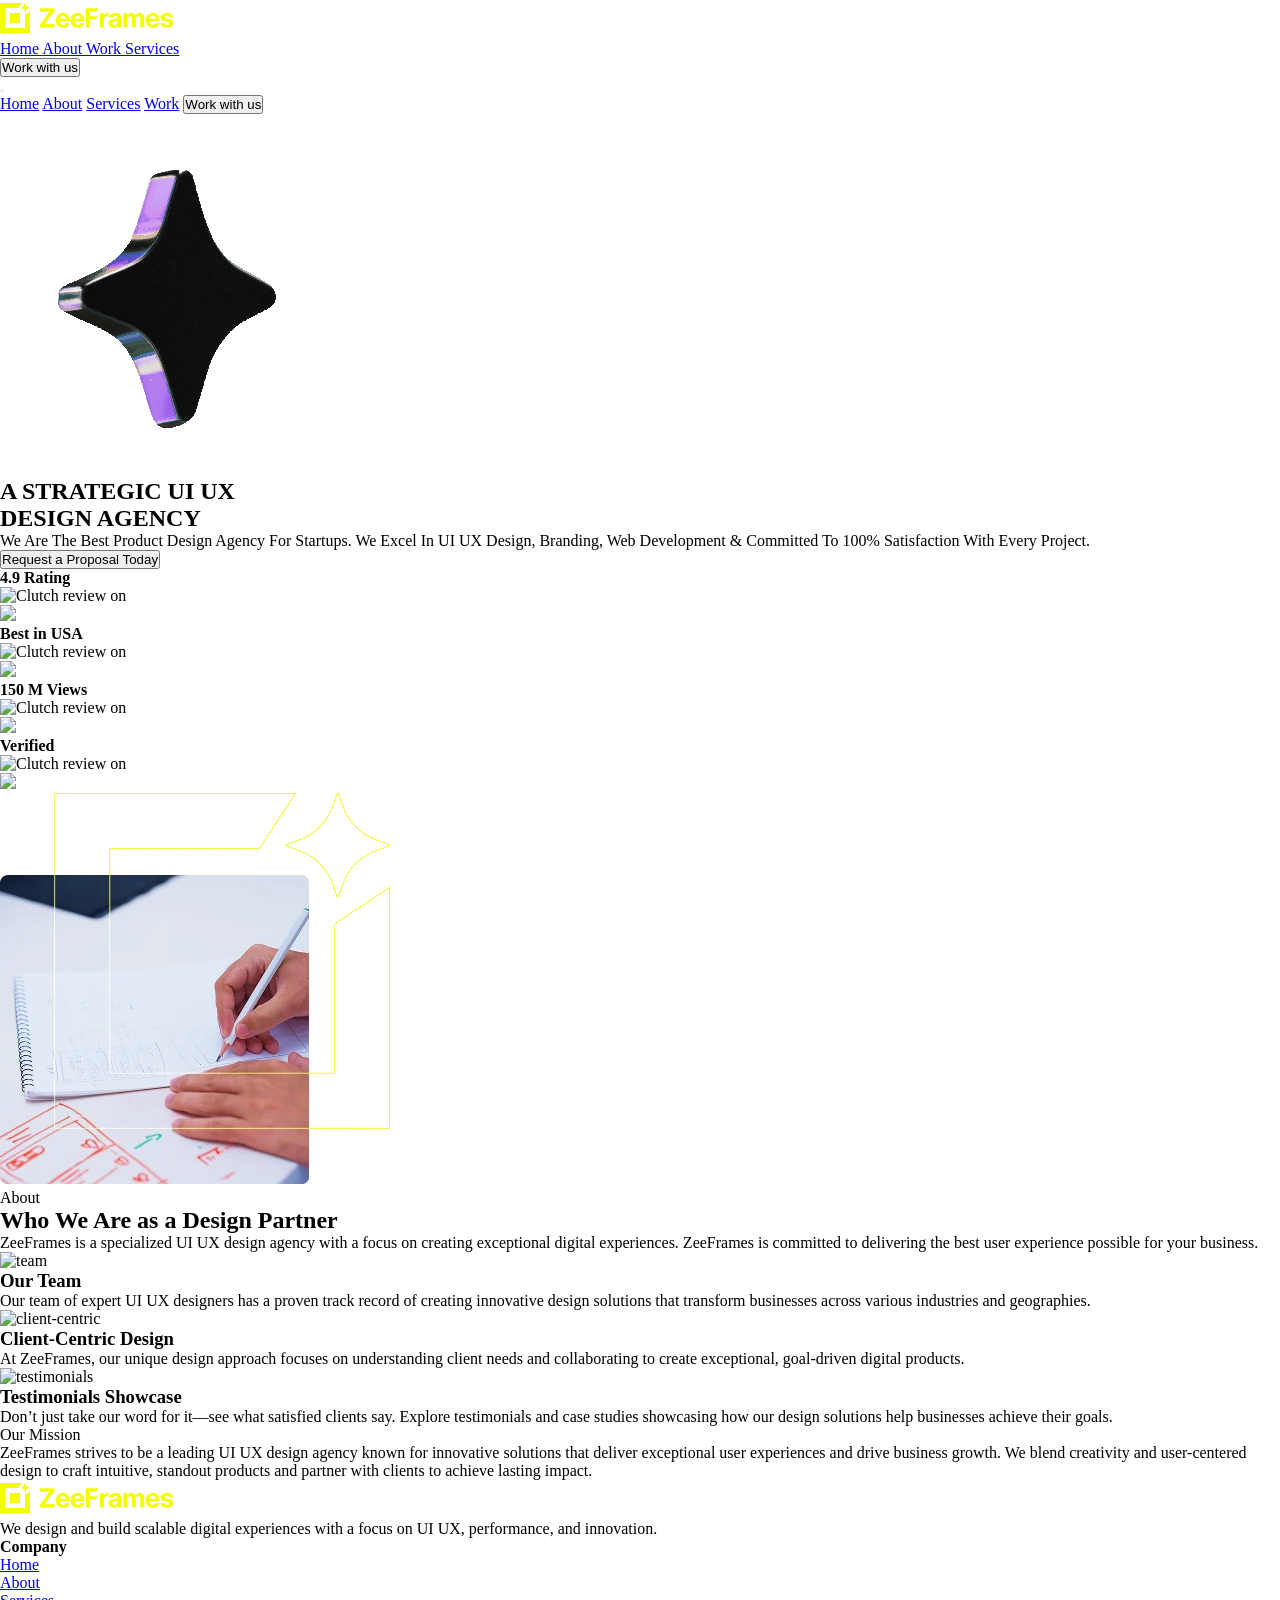
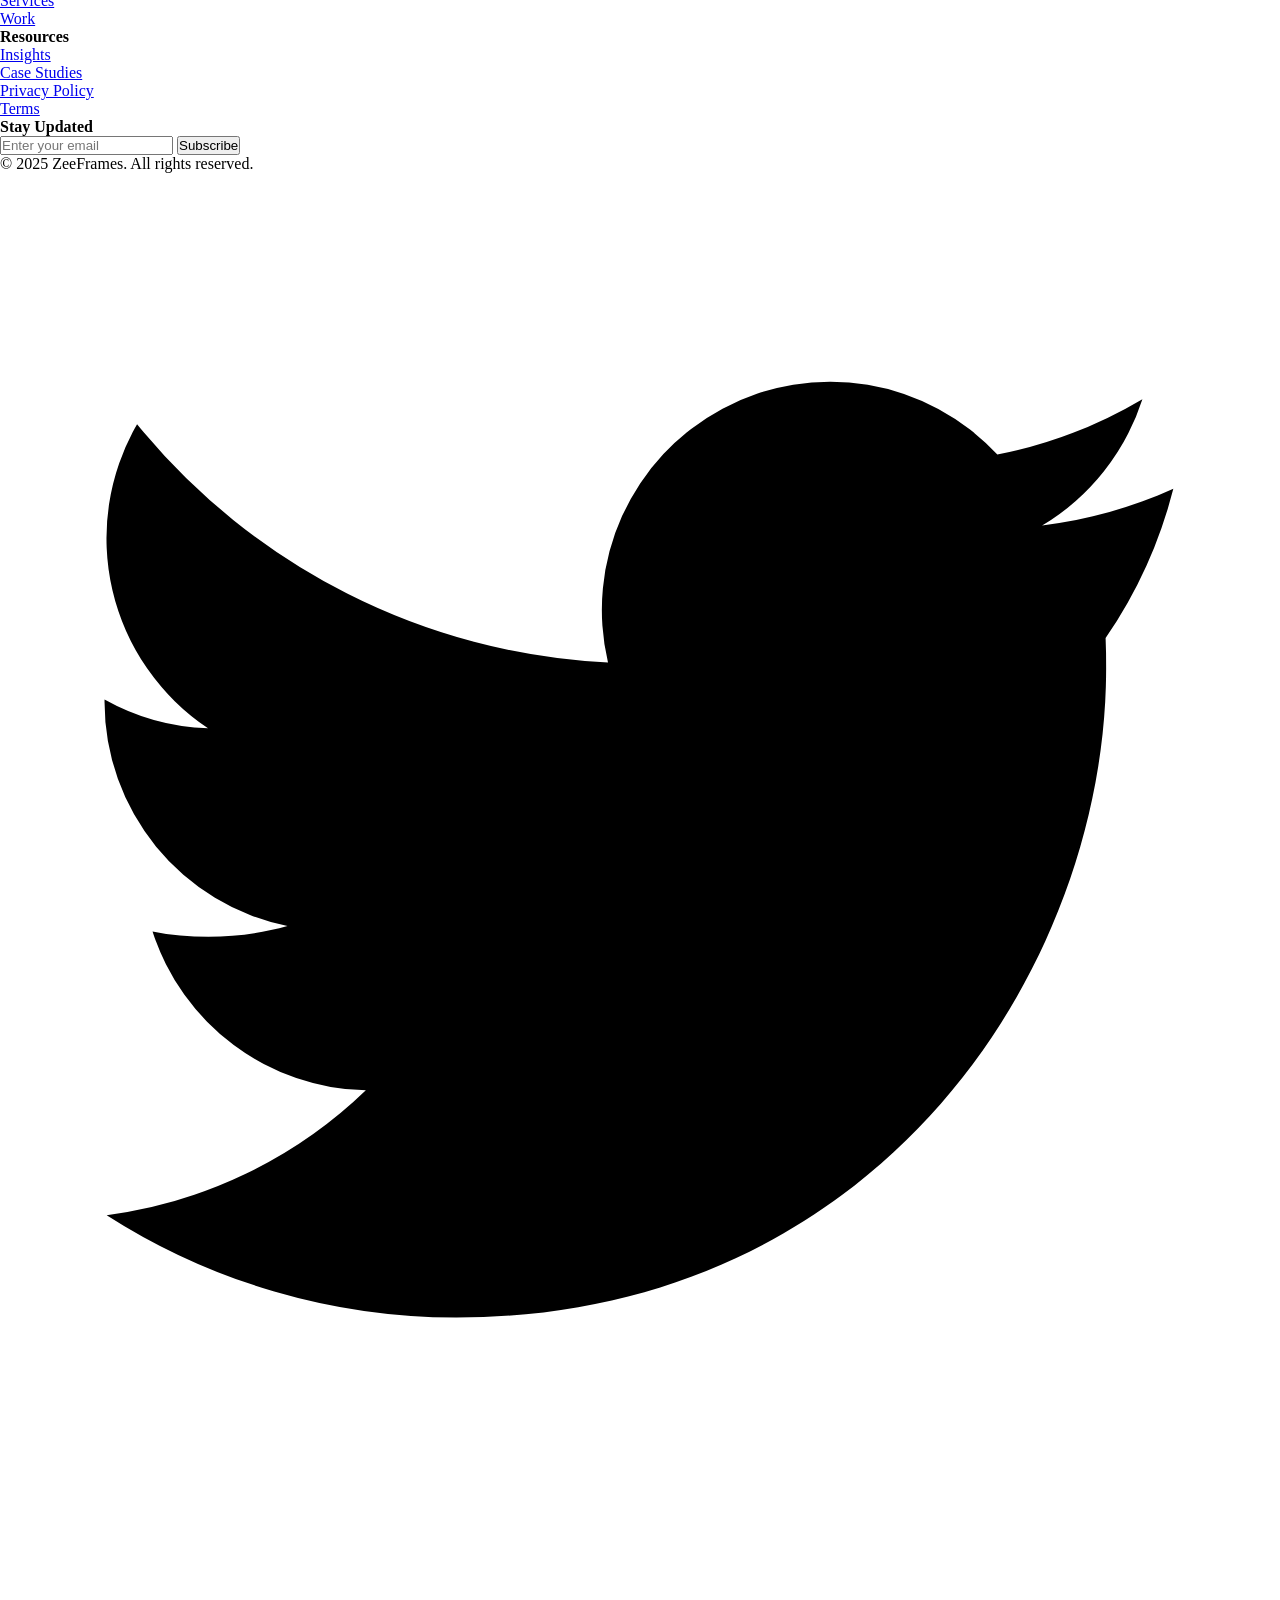
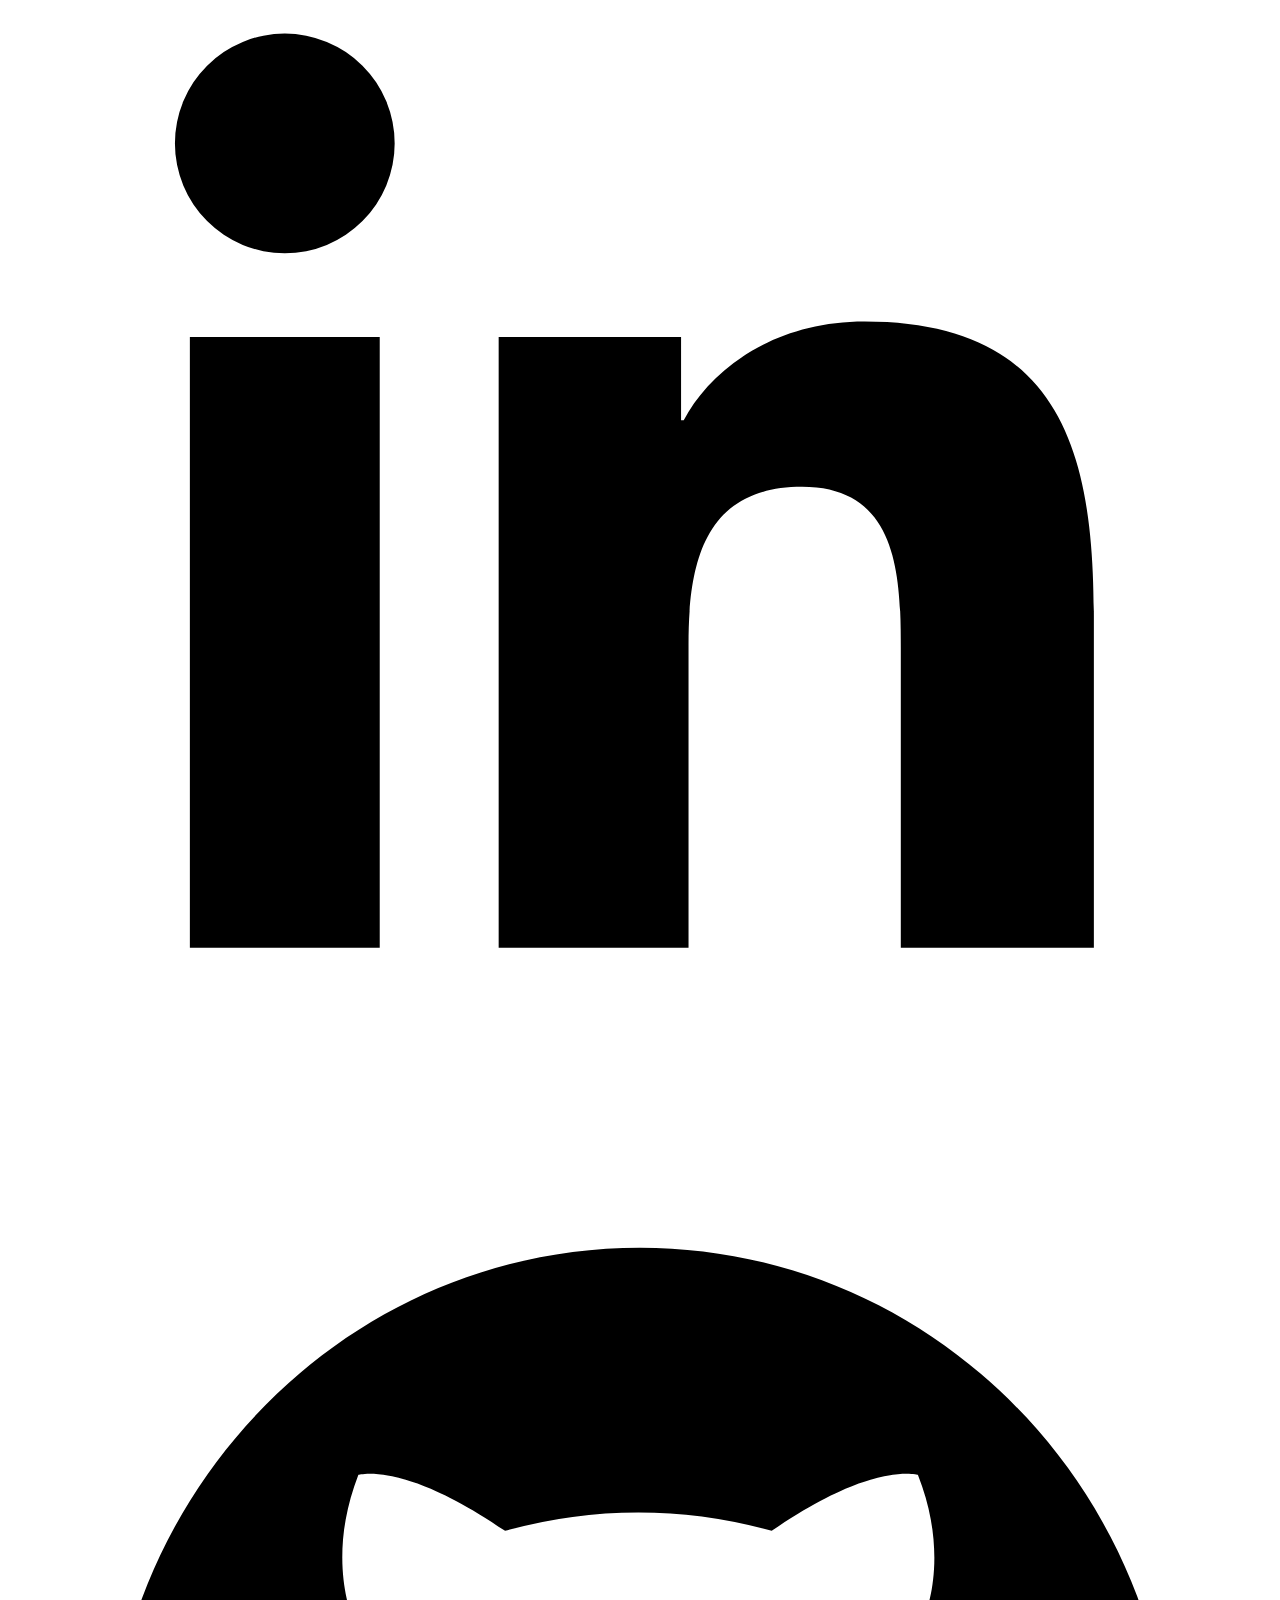
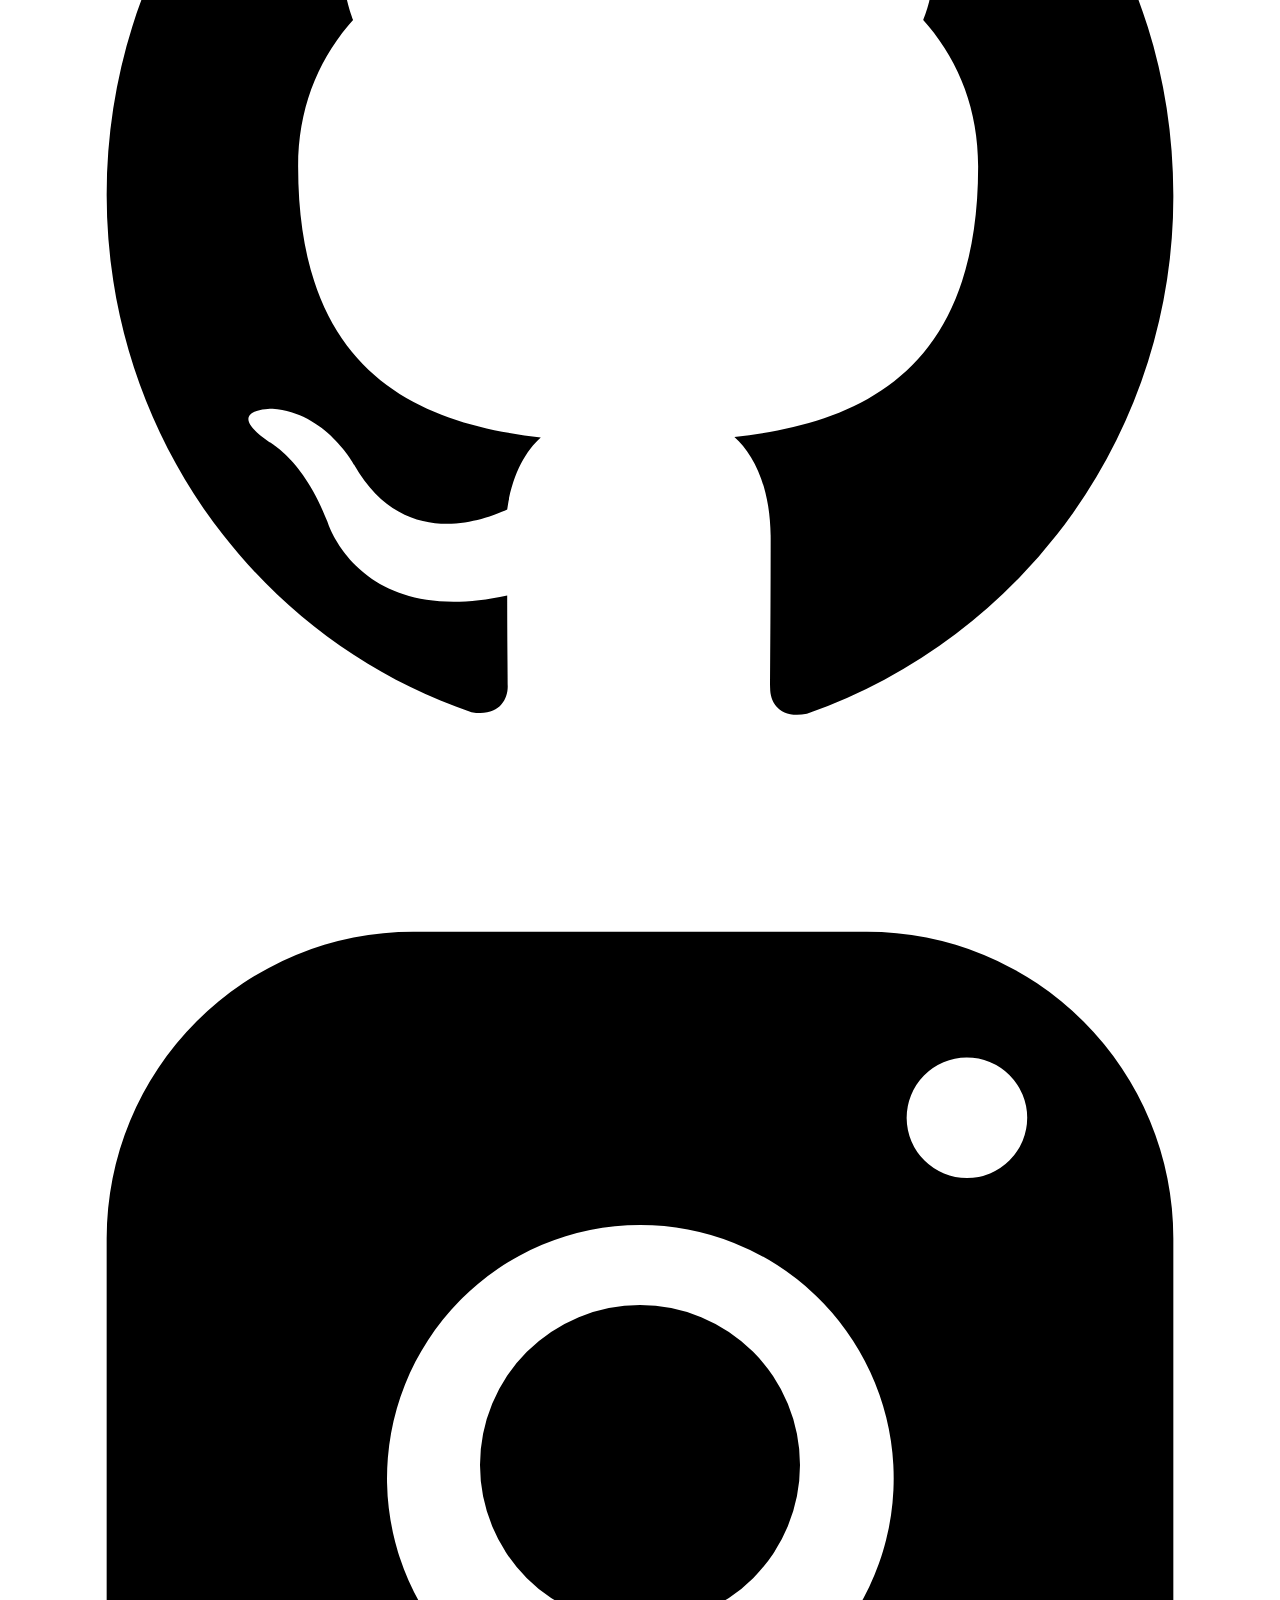
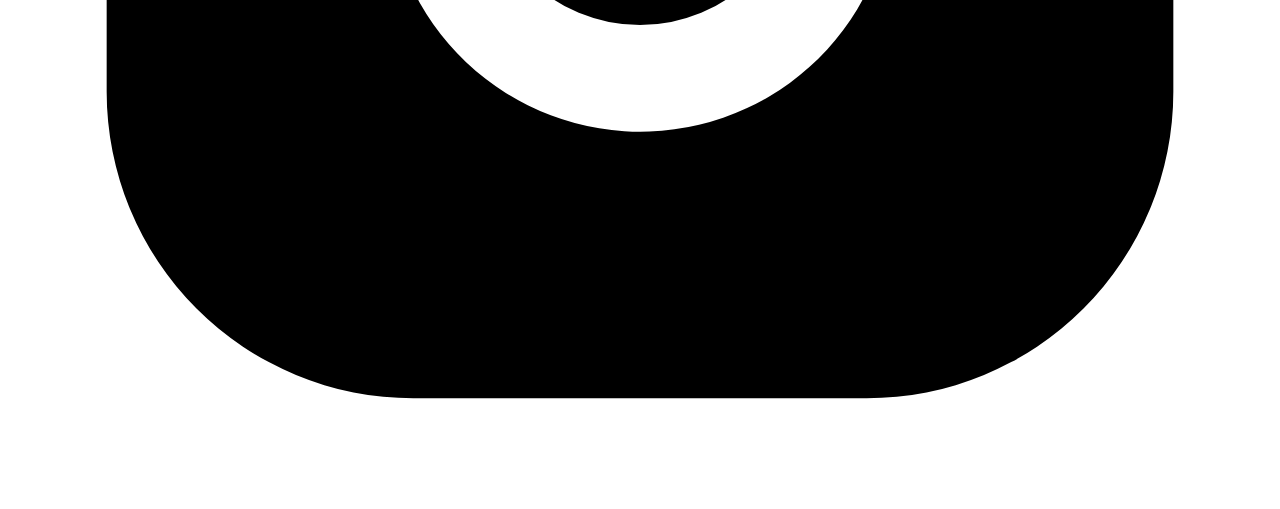
==== commit 61f74b52: "Updated website" ====
--- a/about.html
+++ b/about.html
@@ -69,8 +69,7 @@
                 <a href="index.html" class="block text-[#F3FE00]">Home</a>
                 <a href="about.html" class="block hover:text-[#F3FE00]">About</a>
                 <a href="service.html" class="block hover:text-[#F3FE00]">Services</a>
-                <a href="work.html" class="block hover:text-[#F3FE00]">Work</a
-
+                <a href="work.html" class="block hover:text-[#F3FE00]">Work</a>
                 <button
                     class="w-full mt-4 bg-[#F3FE00] text-black py-2 rounded-full font-semibold hover:shadow-[0_0_20px_#F3FE00] transition">
                     Work with us
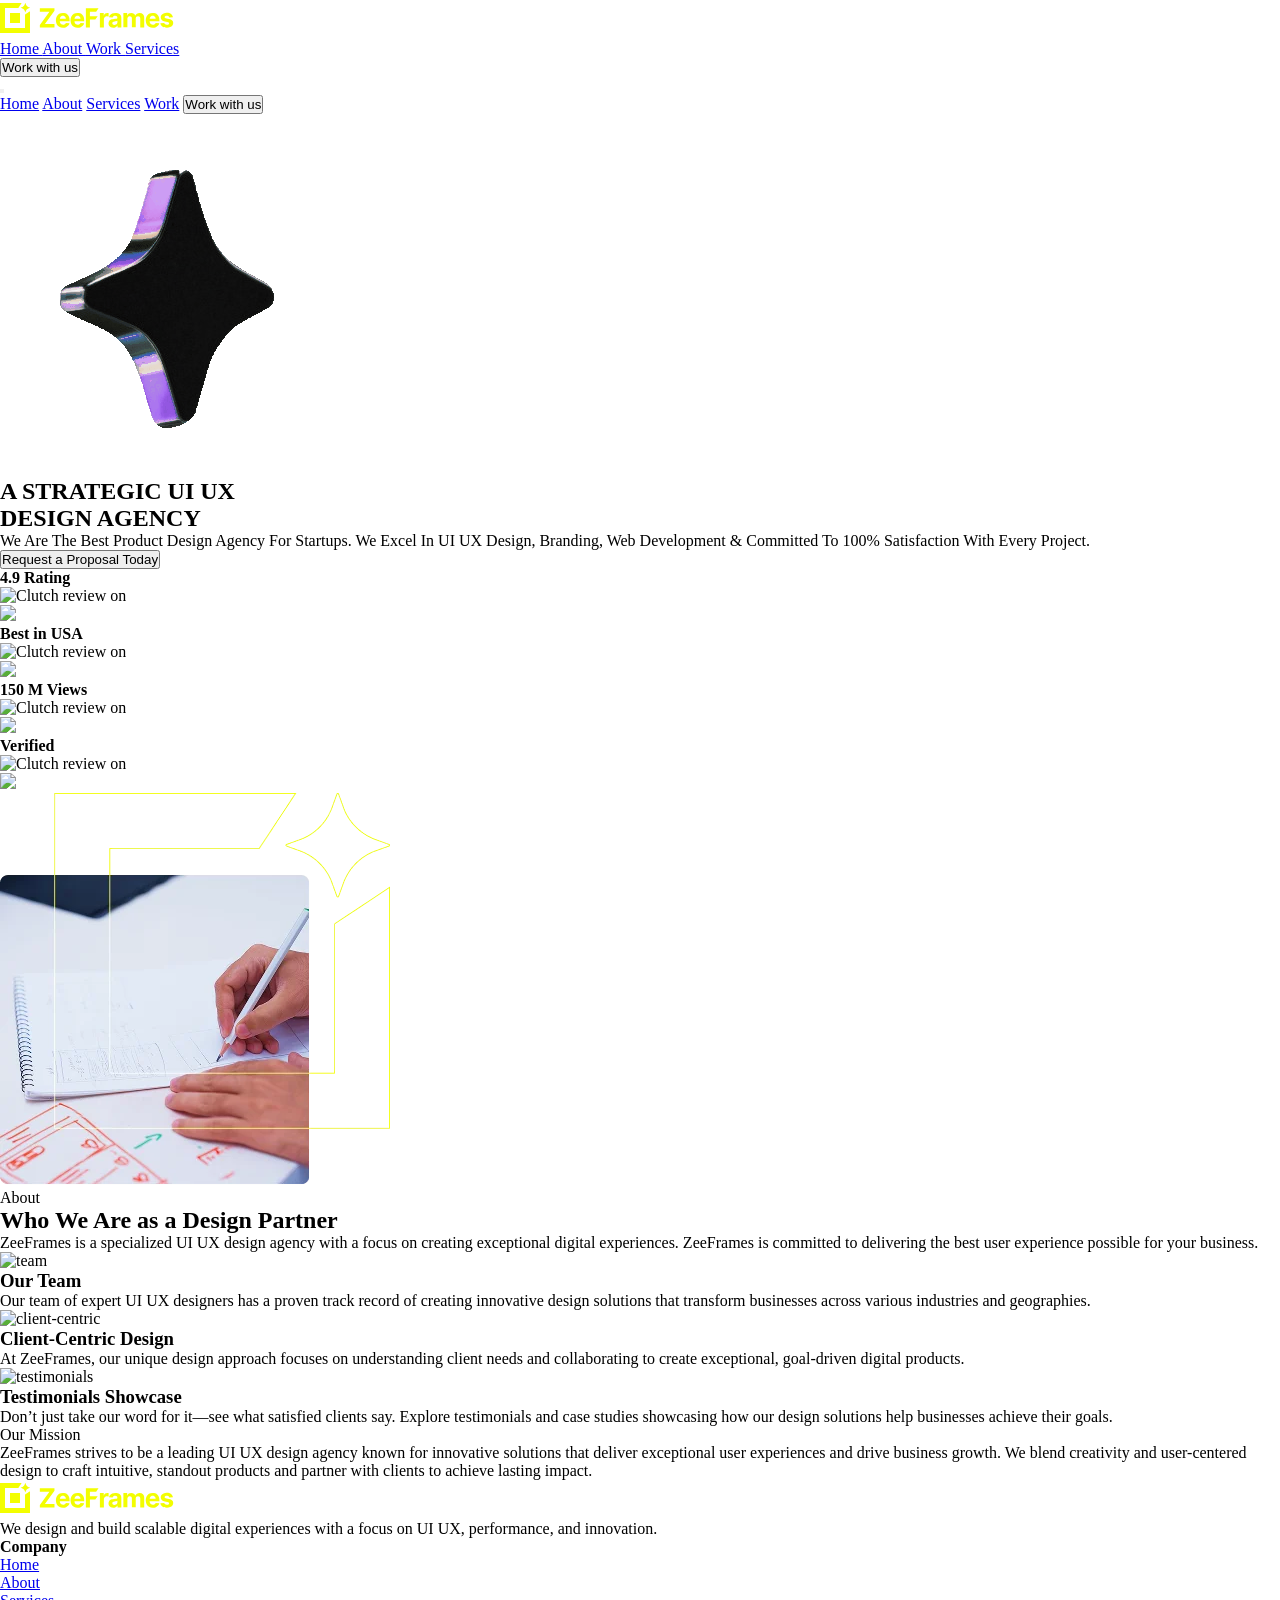
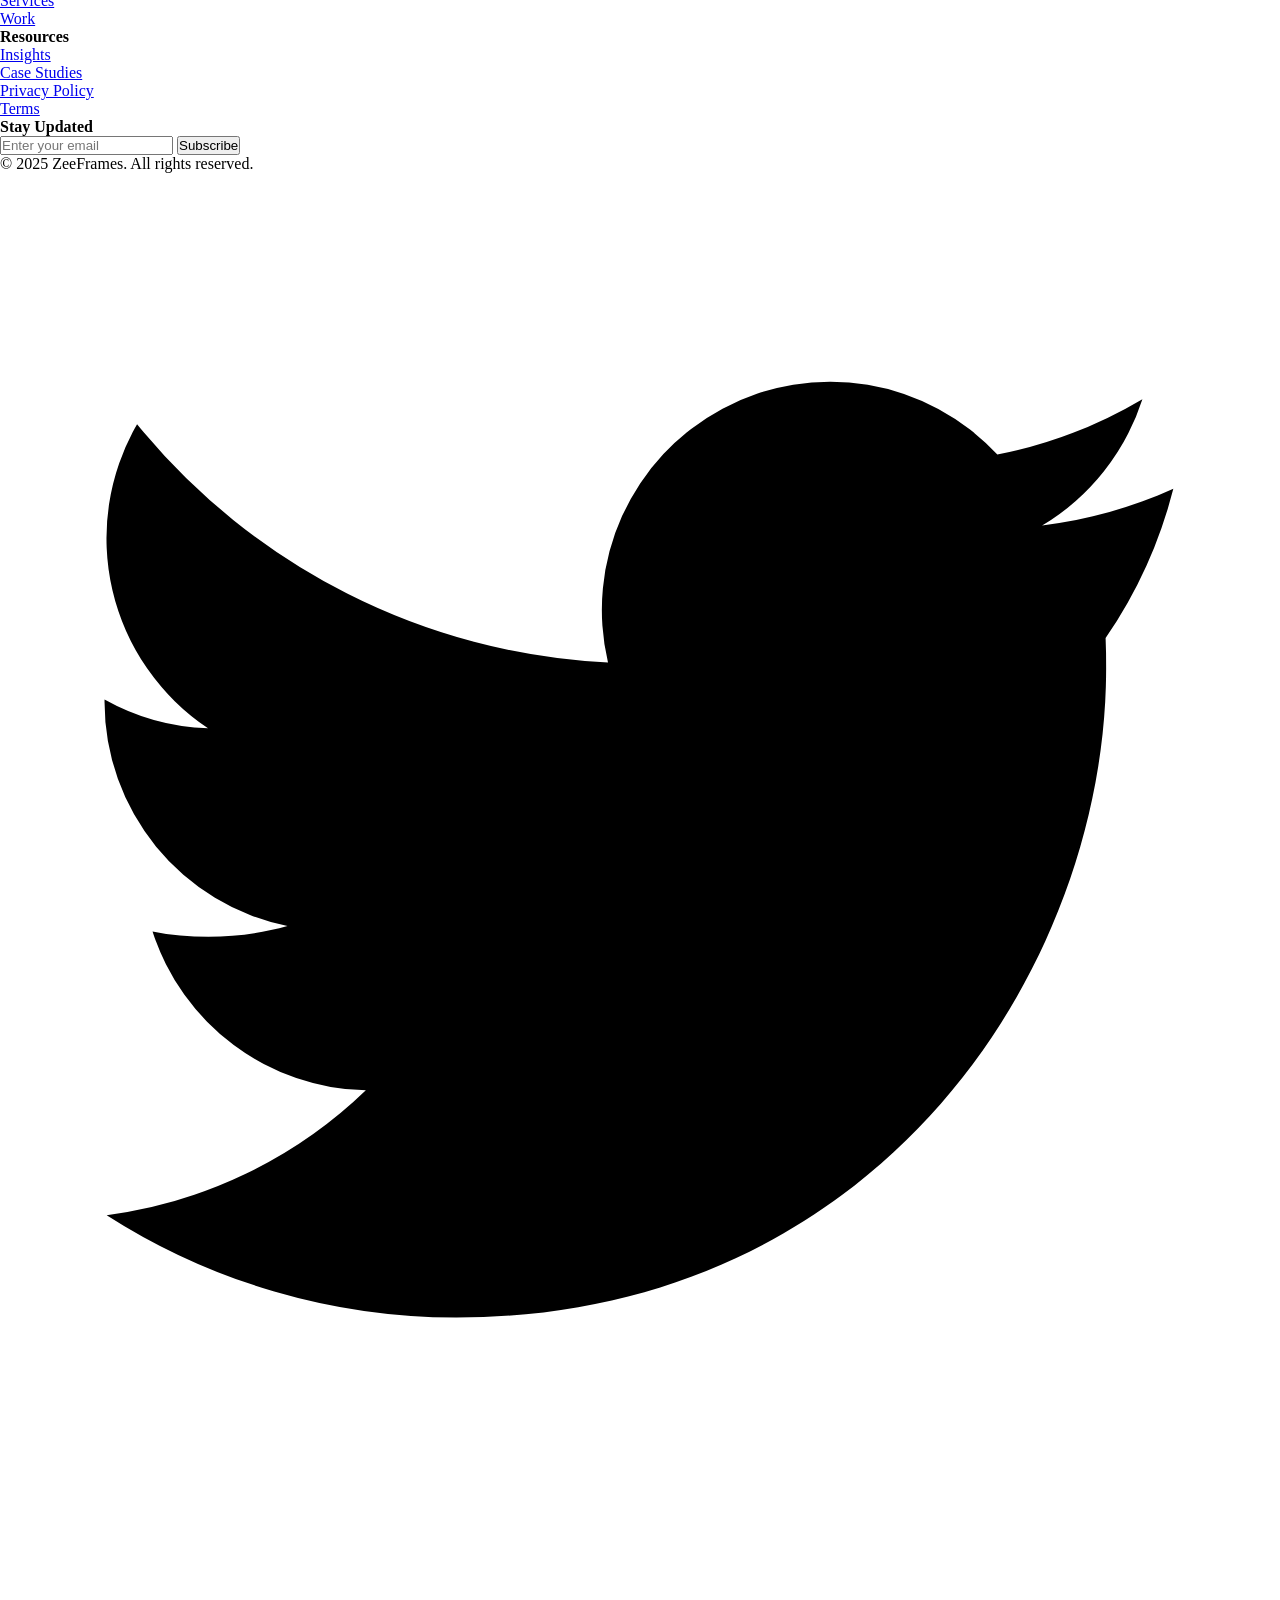
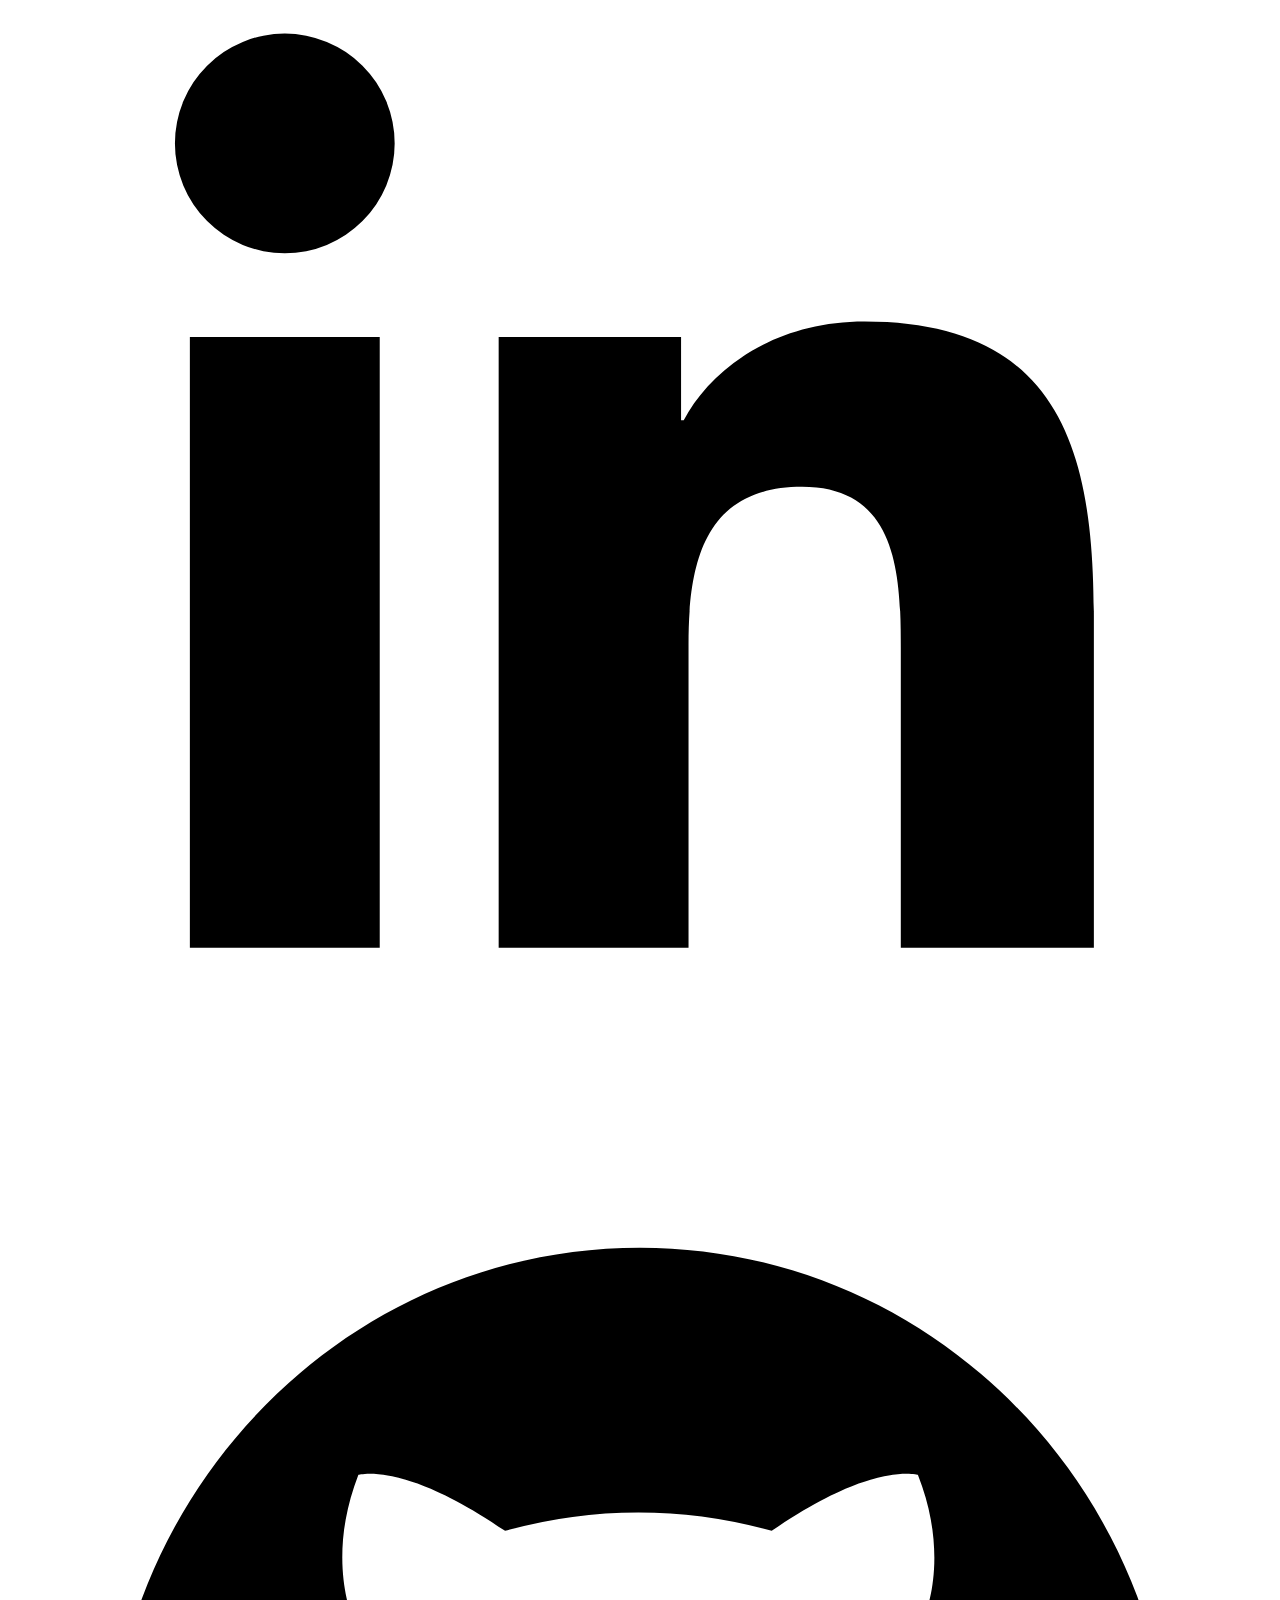
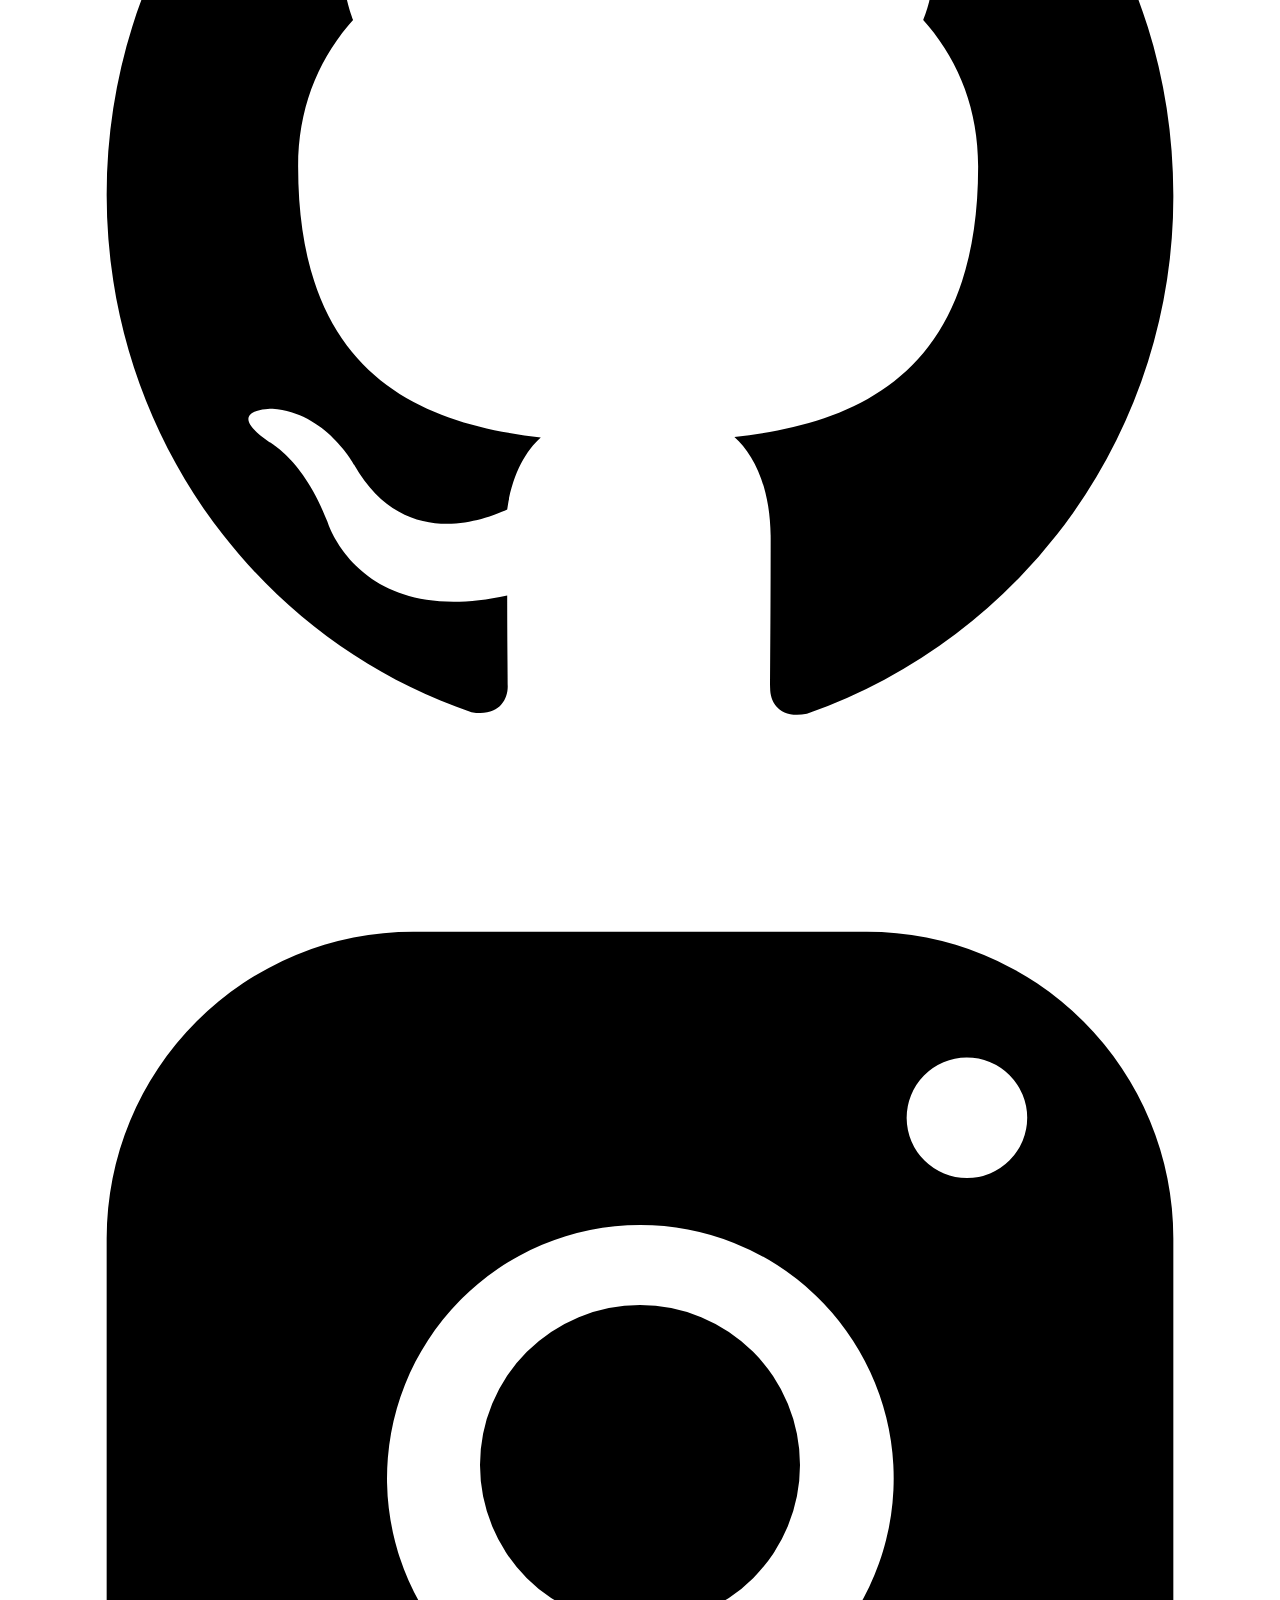
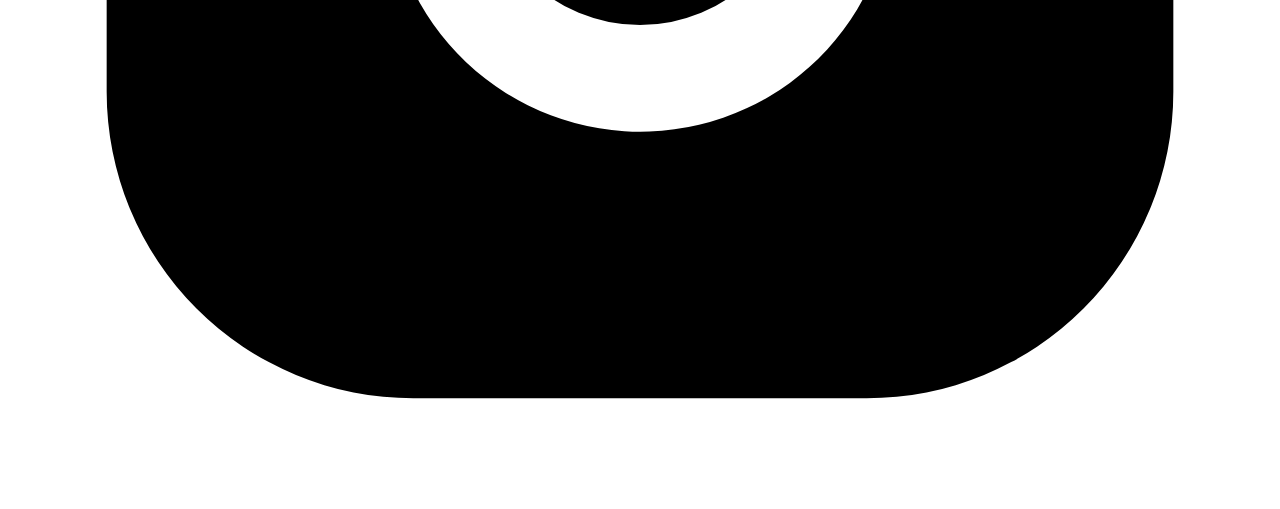
==== commit 1f892b38: "Updated website" ====
--- a/about.html
+++ b/about.html
@@ -66,8 +66,8 @@
         <div id="mobileMenu"
             class="lg:hidden overflow-hidden max-h-0 opacity-0 transition-all duration-500 ease-in-out px-6 bg-black text-gray-300">
             <div class="py-6 space-y-4">
-                <a href="index.html" class="block text-[#F3FE00]">Home</a>
-                <a href="about.html" class="block hover:text-[#F3FE00]">About</a>
+                <a href="index.html" class="block hover:text-[#F3FE00]">Home</a>
+                <a href="about.html" class="block text-[#F3FE00]">About</a>
                 <a href="service.html" class="block hover:text-[#F3FE00]">Services</a>
                 <a href="work.html" class="block hover:text-[#F3FE00]">Work</a>
                 <button
